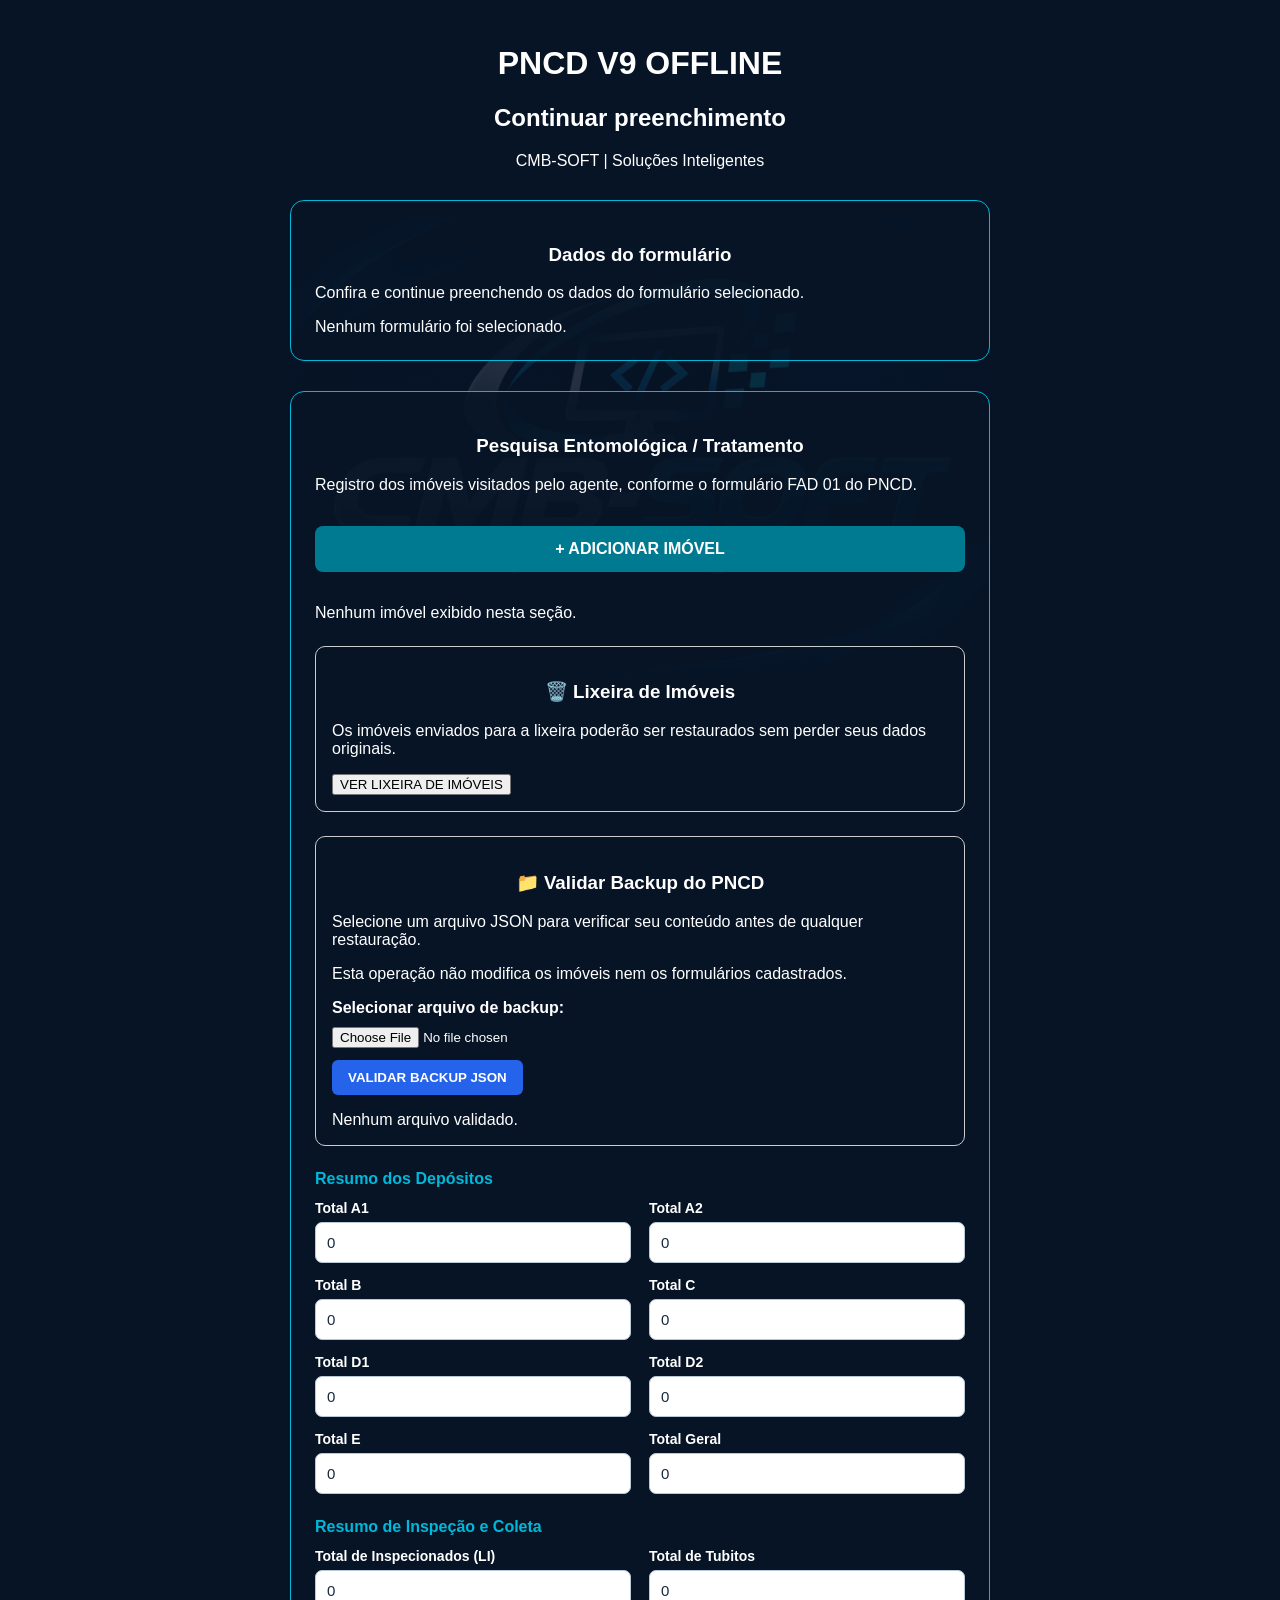
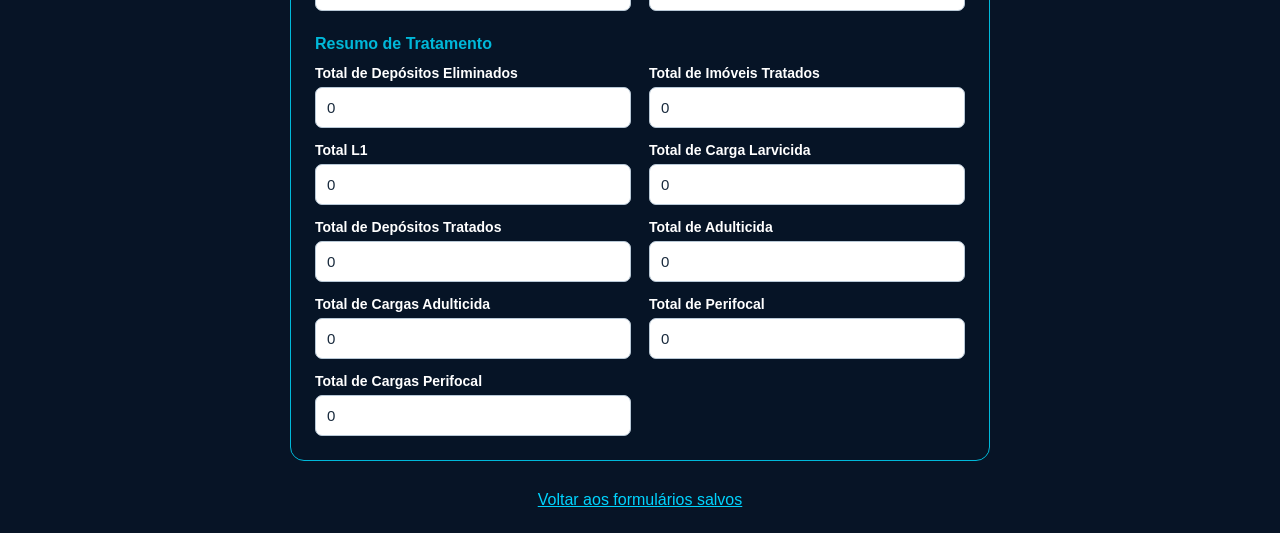
==== editar_formulario.html @ 94423f9d "Add files via upload PNCD Offline V1.0 - CMB-SOFT" ====
<!DOCTYPE html>
<html lang="pt-BR">
<head>
    <meta charset="UTF-8">

    <meta name="viewport"
          content="width=device-width, initial-scale=1.0">

    <title>Editar Formulário | PNCD Offline</title>

    <link rel="stylesheet" href="css/style.css">
    <link rel="manifest" href="manifest.json">

    <meta name="theme-color" content="#007BFF">


<style>
/* PNCD - Identificação do imóvel */

.grade-identificacao-imovel {
    display: grid;
    grid-template-columns: repeat(2, minmax(0, 1fr));
    gap: 14px 18px;
    width: 100%;
}

.campo-identificacao {
    display: flex;
    flex-direction: column;
    min-width: 0;
}

.campo-identificacao label {
    display: block;
    margin-bottom: 6px;
    font-size: 14px;
    font-weight: 600;
    color: #ffffff;
}

.campo-identificacao input,
.campo-identificacao select {
    box-sizing: border-box;
    width: 100%;
    min-width: 0;
    padding: 11px;
    border: 1px solid #b8c8d6;
    border-radius: 7px;
    background: #ffffff;
    color: #17283b;
    font-size: 15px;
}

.campo-identificacao input:focus,
.campo-identificacao select:focus {
    outline: 2px solid #00b8d9;
    outline-offset: 1px;
}

/* Ajuste para celulares */
@media (max-width: 480px) {
    .grade-identificacao-imovel {
        grid-template-columns: 1fr;
        gap: 12px;
    }
}
</style>
</head>

<body>

    <main class="container">

        <h1>PNCD V9 OFFLINE</h1>

        <h2>Continuar preenchimento</h2>

        <p style="text-align: center;">
            CMB-SOFT | Soluções Inteligentes
        </p>

        <div style="
            max-width: 700px;
            margin: 30px auto;
            padding: 24px;
            background: rgba(7, 20, 38, 0.85);
            border: 1px solid #00B8D9;
            border-radius: 14px;
          ">

            <h3>Dados do formulário</h3>

            <p>
                Confira e continue preenchendo
                os dados do formulário selecionado.
            </p>

            <div id="dados-formulario">
                <p>Carregando formulário...</p>
            </div>

        </div>

<!-- REGISTRO DE IMÓVEIS - FAD 01 -->
<section
    id="secao-imoveis"
    style="
        max-width: 700px;
        margin: 30px auto;
        padding: 24px;
        background: rgba(7, 20, 38, 0.85);
        border: 1px solid #00B8D9;
        border-radius: 14px;
    "
>
    <h3>Pesquisa Entomológica / Tratamento</h3>

    <p>
        Registro dos imóveis visitados pelo agente,
        conforme o formulário FAD 01 do PNCD.
    </p>


<button
    type="button"
    id="btn-adicionar-imovel"
    style="
        width: 100%;
        padding: 14px;
        margin: 16px 0;
        background: #007A91;
        color: white;
        border: none;
        border-radius: 8px;
        font-size: 16px;
        font-weight: bold;
        cursor: pointer;
    "
>
    + ADICIONAR IMÓVEL
</button>

<!-- FORMULÁRIO DE CADASTRO DE IMÓVEL -->
<div
    id="cadastro-imovel"
    hidden
    style="
        margin: 20px 0;
        padding: 20px;
        border: 1px solid #00B8D9;
        border-radius: 10px;
    "
>
    <h4>Identificação do imóvel</h4>

    <p>
        Preencha os dados do imóvel visitado.
    </p>

    
  <div id="campos-imovel">

    
<div class="grade-identificacao-imovel">

    <div class="campo-identificacao">
        <label for="imovel-quarteirao">Quart.</label>
        <input type="text" id="imovel-quarteirao">
    </div>

    <div class="campo-identificacao">
        <label for="imovel-sequencia">Seq.</label>
        <input type="text" id="imovel-sequencia">
    </div>

    <div class="campo-identificacao">
        <label for="imovel-lado">Lado</label>
        <input type="text" id="imovel-lado">
    </div>

    <div class="campo-identificacao">
        <label for="imovel-logradouro">Logradouro</label>
        <input type="text" id="imovel-logradouro">
    </div>

    <div class="campo-identificacao">
        <label for="imovel-numero">Nº Imóvel</label>
        <input type="text" id="imovel-numero">
    </div>

    <div class="campo-identificacao">
        <label for="imovel-sequencia-imovel">Seq. Imóvel</label>
        <input type="text" id="imovel-sequencia-imovel">
    </div>

    <div class="campo-identificacao">
        <label for="imovel-complemento">Complemento</label>
        <input type="text" id="imovel-complemento">
    </div>

    <div class="campo-identificacao">
        <label for="imovel-tipo">Tipo Imóvel</label>
        <input type="text" id="imovel-tipo">
    </div>

</div>

<!-- VISITA E PENDÊNCIA -->
<div style="margin-top:24px;">

    <h4 style="color:#00B8D9; margin-bottom:12px;">
        Visita e Pendência
    </h4>

    <div class="grade-identificacao-imovel">

        <div class="campo-identificacao">
            <label for="imovel-hora">Hora da Visita</label>
            <input type="time" id="imovel-hora">
        </div>

        <div class="campo-identificacao">
            <label for="imovel-visita">Tipo de Visita</label>
            <select id="imovel-visita">
                <option value="">Selecione</option>
                <option value="N">N - Normal</option>
                <option value="R">R - Recuperação</option>
            </select>
        </div>

        <div class="campo-identificacao">
            <label for="imovel-pendencia">Pendência</label>
            <select id="imovel-pendencia">
                <option value="">Sem pendência</option>
                <option value="F">F - Fechado</option>
                <option value="R">R - Recusa</option>
            </select>
        </div>

    </div>
</div>


<!-- DEPÓSITOS -->
<div style="margin-top:24px;">

    <h4 style="color:#00B8D9; margin-bottom:12px;">
        Depósitos
    </h4>

    <div class="grade-identificacao-imovel">

        <div class="campo-identificacao">
            <label for="imovel-deposito-a1">A1</label>
            <input type="number" id="imovel-deposito-a1"
                   min="0" step="1" inputmode="numeric">
        </div>

        <div class="campo-identificacao">
            <label for="imovel-deposito-a2">A2</label>
            <input type="number" id="imovel-deposito-a2"
                   min="0" step="1" inputmode="numeric">
        </div>

        <div class="campo-identificacao">
            <label for="imovel-deposito-b">B</label>
            <input type="number" id="imovel-deposito-b"
                   min="0" step="1" inputmode="numeric">
        </div>

        <div class="campo-identificacao">
            <label for="imovel-deposito-c">C</label>
            <input type="number" id="imovel-deposito-c"
                   min="0" step="1" inputmode="numeric">
        </div>

        <div class="campo-identificacao">
            <label for="imovel-deposito-d1">D1</label>
            <input type="number" id="imovel-deposito-d1"
                   min="0" step="1" inputmode="numeric">
        </div>

        <div class="campo-identificacao">
            <label for="imovel-deposito-d2">D2</label>
            <input type="number" id="imovel-deposito-d2"
                   min="0" step="1" inputmode="numeric">
        </div>

        <div class="campo-identificacao">
            <label for="imovel-deposito-e">E</label>
            <input type="number" id="imovel-deposito-e"
                   min="0" step="1" inputmode="numeric">
        </div>

    </div>
</div>

<!-- INSPEÇÃO E COLETA -->
<div style="margin-top:24px;">

    <h4 style="color:#00B8D9; margin-bottom:12px;">
        Inspeção e Coleta
    </h4>

    <div class="grade-identificacao-imovel">

        <div class="campo-identificacao">
            <label for="imovel-inspecionados-li">
                Inspecionados (LI)
            </label>
            <input type="number"
                   id="imovel-inspecionados-li"
                   min="0" step="1">
        </div>

        <div class="campo-identificacao">
            <label for="imovel-numero-amostra">
                Nº da Amostra
            </label>
            <input type="text"
                   id="imovel-numero-amostra">
        </div>

        <div class="campo-identificacao">
            <label for="imovel-quantidade-tubitos">
                Quantidade de Tubitos
            </label>
            <input type="number"
                   id="imovel-quantidade-tubitos"
                   min="0" step="1">
        </div>

        <div class="campo-identificacao">
            <label for="imovel-coleta-inicial">
                Coleta Inicial
            </label>
            <input type="text"
                   id="imovel-coleta-inicial">
        </div>

        <div class="campo-identificacao">
            <label for="imovel-coleta-final">
                Coleta Final
            </label>
            <input type="text"
                   id="imovel-coleta-final">
        </div>

    </div>
</div>

<!-- TRATAMENTO -->
<div style="margin-top:24px;">

    <h4 style="color:#00B8D9; margin-bottom:12px;">
        Tratamento
    </h4>

    <div class="grade-identificacao-imovel">

        <div class="campo-identificacao">
            <label for="imovel-depositos-eliminados">
                Depósitos Eliminados
            </label>
            <input type="number"
                   id="imovel-depositos-eliminados"
                   min="0" step="1">
        </div>

        <div class="campo-identificacao">
            <label for="imovel-imoveis-tratados">
                Imóveis Tratados
            </label>
            <input type="number"
                   id="imovel-imoveis-tratados"
                   min="0" step="1">
        </div>

        <div class="campo-identificacao">
            <label for="imovel-l1">
                L1
            </label>
            <input type="number"
                   id="imovel-l1"
                   min="0" step="1">
        </div>

        <div class="campo-identificacao">
            <label for="imovel-carga-larvicida">
                Carga Larvicida
            </label>
            <input type="number"
                   id="imovel-carga-larvicida"
                   min="0" step="1">
        </div>

        <div class="campo-identificacao">
            <label for="imovel-quantidade-tratados">
                Quantidade de Depósitos Tratados
            </label>
            <input type="number"
                   id="imovel-quantidade-tratados"
                   min="0" step="1">
        </div>

        <div class="campo-identificacao">
            <label for="imovel-adulticida">
                Adulticida
            </label>
            <input type="number"
                   id="imovel-adulticida"
                   min="0" step="1">
        </div>

        <div class="campo-identificacao">
            <label for="imovel-cargas-adulticida">
                Cargas Adulticida
            </label>
            <input type="number"
                   id="imovel-cargas-adulticida"
                   min="0" step="1">
        </div>

        <div class="campo-identificacao">
            <label for="imovel-perifocal">
                Perifocal
            </label>
            <input type="number"
                   id="imovel-perifocal"
                   min="0" step="1">
        </div>

        <div class="campo-identificacao">
            <label for="imovel-cargas-perifocal">
                Cargas Perifocal
            </label>
            <input type="number"
                   id="imovel-cargas-perifocal"
                   min="0" step="1">
        </div>

    </div>
</div>


<button type="button" id="btn-salvar-imovel"
    style="width:100%; margin-top:20px; padding:12px;
           background:#07829A; color:white;
           border:none; border-radius:8px;
           font-weight:bold; cursor:pointer;">
    SALVAR IMÓVEL
</button>

<!-- BOTÃO CANCELAR EDIÇÃO - INICIALMENTE OCULTO -->
<button
    type="button"
    id="btn-cancelar-edicao-imovel"
    hidden
    style="
        width:100%;
        margin-top:10px;
        padding:12px;
        background:#64748b;
        color:white;
        border:none;
        border-radius:8px;
        font-weight:bold;
        cursor:pointer;
    "
>
    CANCELAR EDIÇÃO
</button>

<!-- Mensagem de confirmação do cadastro -->
<div
    id="mensagem-imovel-salvo"
    role="status"
    aria-live="polite"
    hidden
    style="
        margin-top: 12px;
        padding: 12px;
        background-color: #d4edda;
        color: #155724;
        border: 1px solid #c3e6cb;
        border-radius: 8px;
        font-weight: 600;
        text-align: center;
    "
>
    ✓ Imóvel salvo com sucesso!
</div>

  </div>

</div>
<!-- FIM DO CADASTRO DE IMÓVEL -->
    <div id="lista-imoveis">
        <p>Nenhum imóvel exibido nesta seção.</p>
    </div>

<!-- INÍCIO DA LIXEIRA DE IMÓVEIS -->
<section
    id="secao-lixeira-imoveis"
    style="
        margin-top: 24px;
        padding: 16px;
        border: 1px solid #cccccc;
        border-radius: 10px;
    "
>
    <h3>🗑️ Lixeira de Imóveis</h3>

    <p>
        Os imóveis enviados para a lixeira
        poderão ser restaurados sem perder
        seus dados originais.
    </p>

    <button
        type="button"
        id="btn-abrir-lixeira"
        aria-expanded="false"
        aria-controls="lista-imoveis-lixeira"
    >
        VER LIXEIRA DE IMÓVEIS
    </button>

    <div
        id="lista-imoveis-lixeira"
        hidden
        style="margin-top: 16px;"
    >
        <p>A lixeira ainda não foi carregada.</p>
    </div>
</section>
<!-- FIM DA LIXEIRA DE IMÓVEIS -->

<!-- INÍCIO DA VALIDAÇÃO DE BACKUP PNCD -->

<section
    id="secao-validar-backup"
    style="margin-top:24px;padding:16px;border:1px solid #cccccc;border-radius:10px;"
>
    <h3>📁 Validar Backup do PNCD</h3>

    <p>
        Selecione um arquivo JSON para verificar
        seu conteúdo antes de qualquer restauração.
    </p>

    <p>
        Esta operação não modifica os imóveis
        nem os formulários cadastrados.
    </p>

    <label for="arquivo-backup-pncd">
        <strong>Selecionar arquivo de backup:</strong>
    </label>

    <input
        type="file"
        id="arquivo-backup-pncd"
        accept=".json,application/json"
        style="display:block;margin-top:10px;margin-bottom:12px;"
    >

    <button
        type="button"
        id="btn-validar-backup-pncd"
        style="background-color:#2563eb;color:white;border:none;border-radius:6px;padding:10px 16px;font-weight:bold;cursor:pointer;"
    >
        VALIDAR BACKUP JSON
    </button>

    <div
        id="resultado-validacao-backup"
        role="status"
        aria-live="polite"
        style="margin-top:16px;"
    >
        Nenhum arquivo validado.
    </div>

</section>

<!-- FIM DA VALIDAÇÃO DE BACKUP PNCD -->

<!-- VISUALIZAÇÃO COMPLETA DO IMÓVEL -->
<div id="detalhes-imovel"
     hidden
     style="
         margin-top:24px;
         padding:20px;
         border:1px solid #00B8D9;
         border-radius:10px;
     ">

    <h3 style="color:#00B8D9; margin-bottom:16px;">
        Detalhes do Imóvel
    </h3>

    <div id="conteudo-detalhes-imovel"></div>

    <button
        type="button"
        id="btn-fechar-detalhes"
        style="
            margin-top:20px;
            padding:10px 18px;
            background:#475569;
            color:white;
            border:none;
            border-radius:6px;
            cursor:pointer;
            font-weight:bold;
        ">
        FECHAR DETALHES
    </button>

</div>


<!-- RESUMO DOS DEPÓSITOS -->
<div id="resumo-depositos" style="margin-top: 24px;">

    <h4 style="color:#00B8D9; margin-bottom:12px;">
        Resumo dos Depósitos
    </h4>

    <div class="grade-identificacao-imovel">

        <div class="campo-identificacao">
            <label>Total A1</label>
            <input type="number" id="total-deposito-a1"
                   value="0" readonly>
        </div>

        <div class="campo-identificacao">
            <label>Total A2</label>
            <input type="number" id="total-deposito-a2"
                   value="0" readonly>
        </div>

        <div class="campo-identificacao">
            <label>Total B</label>
            <input type="number" id="total-deposito-b"
                   value="0" readonly>
        </div>

        <div class="campo-identificacao">
            <label>Total C</label>
            <input type="number" id="total-deposito-c"
                   value="0" readonly>
        </div>

        <div class="campo-identificacao">
            <label>Total D1</label>
            <input type="number" id="total-deposito-d1"
                   value="0" readonly>
        </div>

        <div class="campo-identificacao">
            <label>Total D2</label>
            <input type="number" id="total-deposito-d2"
                   value="0" readonly>
        </div>

        <div class="campo-identificacao">
            <label>Total E</label>
            <input type="number" id="total-deposito-e"
                   value="0" readonly>
        </div>

        <div class="campo-identificacao">
            <label>Total Geral</label>
            <input type="number" id="total-geral-depositos"
                   value="0" readonly>
        </div>

    </div>
</div>

<!-- RESUMO DE INSPEÇÃO E COLETA -->
<div id="resumo-inspecao-coleta" style="margin-top:24px;">

    <h4 style="color:#00B8D9; margin-bottom:12px;">
        Resumo de Inspeção e Coleta
    </h4>

    <div class="grade-identificacao-imovel">

        <div class="campo-identificacao">
            <label for="total-inspecionados-li">
                Total de Inspecionados (LI)
            </label>
            <input
                type="number"
                id="total-inspecionados-li"
                value="0"
                readonly
            >
        </div>

        <div class="campo-identificacao">
            <label for="total-quantidade-tubitos">
                Total de Tubitos
            </label>
            <input
                type="number"
                id="total-quantidade-tubitos"
                value="0"
                readonly
            >
        </div>

    </div>
</div>

<!-- RESUMO DE TRATAMENTO -->
<div id="resumo-tratamento" style="margin-top:24px;">

    <h4 style="color:#00B8D9; margin-bottom:12px;">
        Resumo de Tratamento
    </h4>

    <div class="grade-identificacao-imovel">

        <div class="campo-identificacao">
            <label for="total-depositos-eliminados">
                Total de Depósitos Eliminados
            </label>
            <input type="number"
                   id="total-depositos-eliminados"
                   value="0" readonly>
        </div>

        <div class="campo-identificacao">
            <label for="total-imoveis-tratados">
                Total de Imóveis Tratados
            </label>
            <input type="number"
                   id="total-imoveis-tratados"
                   value="0" readonly>
        </div>

        <div class="campo-identificacao">
            <label for="total-l1">
                Total L1
            </label>
            <input type="number"
                   id="total-l1"
                   value="0" readonly>
        </div>

        <div class="campo-identificacao">
            <label for="total-carga-larvicida">
                Total de Carga Larvicida
            </label>
            <input type="number"
                   id="total-carga-larvicida"
                   value="0" readonly>
        </div>

        <div class="campo-identificacao">
            <label for="total-quantidade-tratados">
                Total de Depósitos Tratados
            </label>
            <input type="number"
                   id="total-quantidade-tratados"
                   value="0" readonly>
        </div>

        <div class="campo-identificacao">
            <label for="total-adulticida">
                Total de Adulticida
            </label>
            <input type="number"
                   id="total-adulticida"
                   value="0" readonly>
        </div>

        <div class="campo-identificacao">
            <label for="total-cargas-adulticida">
                Total de Cargas Adulticida
            </label>
            <input type="number"
                   id="total-cargas-adulticida"
                   value="0" readonly>
        </div>

        <div class="campo-identificacao">
            <label for="total-perifocal">
                Total de Perifocal
            </label>
            <input type="number"
                   id="total-perifocal"
                   value="0" readonly>
        </div>

        <div class="campo-identificacao">
            <label for="total-cargas-perifocal">
                Total de Cargas Perifocal
            </label>
            <input type="number"
                   id="total-cargas-perifocal"
                   value="0" readonly>
        </div>

    </div>
</div>




</section>
<!-- FIM DO REGISTRO DE IMÓVEIS -->

        <div style="text-align: center;">
            <a href="formularios.html"
               style="color: #00D4FF;">
                Voltar aos formulários salvos
            </a>
        </div>

    </main>

<script src="js/banco.js?v=61"></script>


    <script>
        document.addEventListener(  
            "DOMContentLoaded",
            async () => {

                const areaDados = document.getElementById(
                    "dados-formulario"
                );

                // Identifica o formulário selecionado
                const parametros = new URLSearchParams(
                    window.location.search
                );

                const formularioId = parametros.get("id");

                if (!formularioId) {
                    areaDados.textContent =
                        "Nenhum formulário foi selecionado.";
                    return;
                }

                try {
                    // ETAPA 177.9.62.18
                    // Carregar formulários em rascunho ou finalizados
                    const formulario = await buscarFormulario(formularioId);

                    if (!formulario) {
                        throw new Error("Formulário não encontrado.");
                    }

                    if (
                        formulario.status !== "rascunho" &&
                        formulario.status !== "finalizado"
                    ) {
                        throw new Error(
                            "Status do formulário não permitido para esta página."
                        );
                    }

                    
                    // ETAPA 177.6 - VERIFICAR PERMISSÃO DE ACESSO
                    const sessao = sessionStorage.getItem(
                        "pncd_usuario_logado"
                    );

                    if (!sessao) {
                        throw new Error(
                            "Acesso negado. Faça login para continuar."
                        );
                    }

                    let usuarioLogado;

                    try {
                        usuarioLogado = JSON.parse(sessao);
                    } catch {
                        throw new Error(
                            "Sessão inválida. Faça login novamente."
                        );
                    }

                    if (
                        !usuarioLogado ||
                        !usuarioLogado.id ||
                        usuarioLogado.perfil !== "agente"
                    ) {
                        throw new Error(
                            "Acesso negado. Esta página é exclusiva para agentes."
                        );
                    }

                    if (
                        String(formulario.agente_id) !==
                        String(usuarioLogado.id)
                    ) {
                        throw new Error(
                            "Acesso negado. Este formulário não pertence ao agente conectado."
                        );
                    }

                    // Acesso autorizado
                    areaDados.replaceChildren();

                    // CONSULTAR IMÓVEIS DO FORMULÁRIO
                    const imoveisDoFormulario = await listarImoveis(
                        formularioId
                    );
                    // ATUALIZAR O RESUMO DOS DEPÓSITOS
                    atualizarResumoDepositos(imoveisDoFormulario);
                    atualizarResumoInspecaoColeta(imoveisDoFormulario);
                    atualizarResumoTratamento(imoveisDoFormulario);

                    console.log(
                        "PNCD Offline: imóveis deste formulário:",
                        imoveisDoFormulario.length
                    );

                    console.table(imoveisDoFormulario);

                    // EXIBIR IMÓVEIS NA PÁGINA
                    const listaImoveis = document.getElementById(
                        "lista-imoveis"
                    );

                    if (listaImoveis) {

                        listaImoveis.replaceChildren();

                        if (imoveisDoFormulario.length === 0) {

                            const mensagem = document.createElement("p");

                            mensagem.textContent =
                                "Nenhum imóvel cadastrado neste formulário.";

                            listaImoveis.appendChild(mensagem);

                        } else {

                            imoveisDoFormulario.forEach((imovel, indice) => {

                                const item = document.createElement("div");

                                item.style.padding = "12px";
                                item.style.marginBottom = "10px";
                                item.style.border = "1px solid #00B8D9";
                                item.style.borderRadius = "8px";

                                const titulo = document.createElement("strong");

                                
                                titulo.textContent = "Imóvel " + (
                                    imovel.numero_ordem ?? (indice + 1)
                                );


                                const descricao = document.createElement("p");

                                descricao.textContent =
                                    "Quarteirão: " +
                                    (imovel.quarteirao || "-") +
                                    " | Logradouro: " +
                                    (imovel.logradouro || "-") +
                                    " | Nº: " +
                                    (imovel.numero || "-");

                                
                                item.appendChild(titulo);
                                item.appendChild(descricao);

                                // BOTÃO VER DETALHES DO IMÓVEL
                                const btnDetalhes = document.createElement("button");

                                btnDetalhes.type = "button";
                                btnDetalhes.textContent = "VER DETALHES";

                                btnDetalhes.style.backgroundColor = "#00B8D9";
                                btnDetalhes.style.color = "#ffffff";
                                btnDetalhes.style.border = "none";
                                btnDetalhes.style.borderRadius = "6px";
                                btnDetalhes.style.padding = "10px 16px";
                                btnDetalhes.style.marginTop = "8px";
                                btnDetalhes.style.cursor = "pointer";
                                btnDetalhes.style.fontWeight = "bold";

                                // ABRIR DETALHES DO IMÓVEL SELECIONADO
                                btnDetalhes.addEventListener("click", () => {
                                    mostrarDetalhesImovel(imovel);
                                });

                 item.appendChild(btnDetalhes);

                // BOTÃO EDITAR IMÓVEL
                const btnEditar = document.createElement("button");

                btnEditar.type = "button";
                btnEditar.textContent = "EDITAR IMÓVEL";

                btnEditar.style.backgroundColor = "#2563eb";
                btnEditar.style.color = "#ffffff";
                btnEditar.style.border = "none";
                btnEditar.style.borderRadius = "6px";
                btnEditar.style.padding = "10px 16px";
                btnEditar.style.marginTop = "8px";
                btnEditar.style.marginLeft = "8px";
                btnEditar.style.cursor = "pointer";
                btnEditar.style.fontWeight = "bold";

                // CARREGAR OS DADOS DO IMÓVEL SELECIONADO
                btnEditar.addEventListener("click", () => {
                    carregarImovelParaEdicao(imovel);
                });

                         item.appendChild(btnEditar);

                // BOTÃO EXCLUIR IMÓVEL
                const btnExcluir = document.createElement("button");

                btnExcluir.type = "button";
                btnExcluir.textContent = "EXCLUIR IMÓVEL";

                btnExcluir.style.backgroundColor = "#dc2626";
                btnExcluir.style.color = "#ffffff";
                btnExcluir.style.border = "none";
                btnExcluir.style.borderRadius = "6px";
                btnExcluir.style.padding = "10px 16px";
                btnExcluir.style.marginTop = "8px";
                btnExcluir.style.marginLeft = "8px";
                btnExcluir.style.cursor = "pointer";
                btnExcluir.style.fontWeight = "bold";

                // CONFIRMAÇÃO OBRIGATÓRIA
                btnExcluir.addEventListener("click", async () => {

                    const confirmou = window.confirm(
                        "Deseja enviar o Imóvel " +
                        imovel.numero_ordem +
                        " para a lixeira?\n\n" +
                        "O registro poderá ser restaurado posteriormente."
                    );

                    if (!confirmou) {
                        return;
                    }

                    const formularioId = new URLSearchParams(
                        window.location.search
                    ).get("id");

                    if (!formularioId) {
                        alert("Formulário não identificado.");
                        return;
                    }

                    btnExcluir.disabled = true;

                    try {
        // ETAPA 177.9.42 - PROTEGER EXCLUSAO DE IMOVEIS

        const sessao = sessionStorage.getItem("pncd_usuario_logado");

        if (!sessao) {
            throw new Error("Acesso negado. Faça login para continuar.");
        }

        let usuarioLogado;

        try {
            usuarioLogado = JSON.parse(sessao);
        } catch {
            throw new Error("Sessão inválida. Faça login novamente.");
        }

        if (
            !usuarioLogado ||
            !usuarioLogado.id ||
            usuarioLogado.perfil !== "agente"
        ) {
            throw new Error("Acesso negado. Usuário não autorizado.");
        }

        const formulario = await buscarFormulario(formularioId);

        if (!formulario) {
            throw new Error("Formulário não encontrado.");
        }

        if (
            String(formulario.agente_id) !==
            String(usuarioLogado.id)
        ) {
            throw new Error(
                "Acesso negado. Este formulário não pertence ao agente conectado."
            );
        }

        if (formulario.status !== "rascunho") {
            throw new Error(
                "Não é permitido excluir imóveis deste formulário."
            );
        }

        // Confirmar que o imóvel pertence ao formulário.
        const imoveisDoFormulario = await listarImoveis(formularioId);

        const imovelEncontrado = imoveisDoFormulario.find(
            item => String(item.id) === String(imovel.id)
        );

            if (!imovelEncontrado) {
                throw new Error(
                    "Acesso negado. Imóvel não encontrado neste formulário."
                );
            }

                        await enviarImovelParaLixeira(
                            imovel.id,
                            formularioId
                        );
                        await atualizarListaImoveis(formularioId);

                        const listaLixeira = document.getElementById(
                            "lista-imoveis-lixeira"
                        );

                        if (listaLixeira && !listaLixeira.hidden) {
                            await atualizarListaImoveisDaLixeira(
                                formularioId
                            );
                        }

                        alert(
                            "Imóvel enviado para a lixeira com sucesso!"
                        );

                    } catch (erro) {
                        console.error(
                            "PNCD: erro ao enviar imóvel para a lixeira:",
                            erro
                        );

                        alert(
                            "Não foi possível enviar o imóvel para a lixeira."
                        );

                    } finally {
                        btnExcluir.disabled = false;
                    }
                });

                item.appendChild(btnExcluir);

                            listaImoveis.appendChild(item);

                            });
                        }
                    }
                    // CAMPOS EDITÁVEIS
                    
            const camposEditaveis = [
                [
                    "Município",
                    "municipio",
                    formulario.municipio
                ],
                [
                    "Código da Localidade",
                    "codigo_localidade",
                    formulario.codigo_localidade
                ],
                [
                    "Localidade",
                    "localidade",
                    formulario.localidade
                ],
                [
                    "Categoria",
                    "categoria",
                    formulario.categoria
                ],

              
            [
                "Número/Nome da Zona",
                "zona",
                formulario.zona
            ],
            [
                "Tipo",
                "tipo",
                formulario.tipo
            ],
            [
                "Zona concluída?",
                "zona_concluida",
                formulario.zona_concluida
            ],

            [
                "Ciclo/Ano",
                "ciclo_ano",
                formulario.ciclo_ano
            ]

            ];


                              
            camposEditaveis.forEach(
                ([rotulo, nome, valor]) => {

                    const grupo =
                        document.createElement("div");

                    grupo.style.marginBottom = "18px";

                    const label =
                        document.createElement("label");

                    label.textContent = rotulo;
                    label.htmlFor = nome;
                    label.style.display = "block";
                    label.style.marginBottom = "6px";

                    let input;

                    if (nome === "zona_concluida") {

                        input = document.createElement("select");

                        const opcaoInicial =
                            document.createElement("option");

                        opcaoInicial.value = "";
                        opcaoInicial.textContent = "Selecione";

                        input.appendChild(opcaoInicial);

                        ["SIM", "NÃO"].forEach((opcao) => {

                            const item =
                                document.createElement("option");

                            item.value = opcao;
                            item.textContent = opcao;

                            input.appendChild(item);
                        });

                    } else {

                        input = document.createElement("input");
                        input.type = "text";

                    }
                    // ETAPA 177.9.60 - PROTEGER FORMULÁRIO FINALIZADO
                    if (formulario.status !== "rascunho") {
                        input.disabled = true;
                    }

                    input.id = nome;
                    input.name = nome;
                    input.value = valor || "";

                    input.style.width = "100%";
                    input.style.padding = "12px";
                    input.style.boxSizing = "border-box";

                    grupo.appendChild(label);
                    grupo.appendChild(input);

                    areaDados.appendChild(grupo);
                }
            );


                    // CAMPOS SOMENTE PARA LEITURA
                    const camposLeitura = [
                        [
                            "Data da atividade",
                            formulario.data_atividade
                        ],
                        [
                            "Atividade",
                            formulario.atividade
                        ],
                        [
                            "Status",
                            formulario.status
                        ]
                    ];

                    camposLeitura.forEach(
                        ([rotulo, valor]) => {

                            const linha =
                                document.createElement("p");

                            const titulo =
                                document.createElement("strong");

                            titulo.textContent = rotulo + ": ";

                            const conteudo =
                                document.createTextNode(
                                    valor || "Não informado"
                                );

                            linha.appendChild(titulo);
                            linha.appendChild(conteudo);

                            areaDados.appendChild(linha);
                        }
                    );

                    // BOTÃO SALVAR RASCUNHO
                    const botaoSalvar =
                        document.createElement("button");

                    botaoSalvar.type = "button";
                    botaoSalvar.textContent = "SALVAR RASCUNHO";

                    botaoSalvar.style.width = "100%";
                    botaoSalvar.style.padding = "14px";
                    botaoSalvar.style.marginTop = "20px";
                    botaoSalvar.style.cursor = "pointer";

                    const mensagem =
                        document.createElement("p");

                    mensagem.setAttribute("role", "status");
                    mensagem.style.marginTop = "12px";

                    
                    botaoSalvar.addEventListener(
                        "click",
                        async () => {

                            // Cancela o salvamento automático agendado
                            clearTimeout(temporizadorSalvamento);

                            // Aguarda uma gravação automática em andamento
                            while (salvamentoEmAndamento) {
                                await new Promise(resolve =>
                                    setTimeout(resolve, 50)
                                );
                            }

                            botaoSalvar.disabled = true;
                            mensagem.style.color = "#AFC7D8";
                            mensagem.textContent =
                                "Salvando rascunho...";

                            try {

                                const municipio =
                                    document.getElementById(
                                        "municipio"
                                    ).value.trim();
                                
                                const codigo_localidade =
                                    document.getElementById(
                                   "codigo_localidade"
                                     ).value.trim();
    
                                const localidade =
                                    document.getElementById(
                                        "localidade"
                                    ).value.trim();

                                const categoria =
                                    document.getElementById(
                                        "categoria"
                                    ).value.trim();

                                const zona =
                                    document.getElementById(
                                        "zona"
                                    ).value.trim();

                                const tipo =
                                    document.getElementById(
                                        "tipo"
                                    ).value.trim();

                                const zona_concluida =
                                    document.getElementById(
                                        "zona_concluida"
                                    ).value;

                                const ciclo_ano =
                                    document.getElementById(
                                        "ciclo_ano"
                                    ).value.trim();

                                

                                await atualizarRascunho(
                                    formulario.id,
                                    {
                                        municipio: municipio,
                                        codigo_localidade: codigo_localidade,
                                        localidade: localidade,
                                        categoria: categoria,
                                        zona: zona,
                                        tipo: tipo,
                                        zona_concluida: zona_concluida,
                                        ciclo_ano: ciclo_ano
                                    }
                                );

                              // Confere se houve nova digitação
                               // enquanto o salvamento acontecia                                                                                  
                               
                              const houveNovaAlteracao =
                                  document.getElementById(
                                      "municipio"
                                  ).value.trim() !== municipio ||

                                  document.getElementById(
                                      "codigo_localidade"
                                  ).value.trim() !== codigo_localidade ||

                                  document.getElementById(
                                      "localidade"
                                  ).value.trim() !== localidade ||

                                  document.getElementById(
                                      "categoria"
                                  ).value.trim() !== categoria ||

                                  document.getElementById(
                                      "zona"
                                  ).value.trim() !== zona ||

                                  
                                  document.getElementById(
                                      "tipo"
                                  ).value.trim() !== tipo ||
                              
                                  document.getElementById(
                                      "zona_concluida"
                                  ).value !== zona_concluida ||

                                  document.getElementById(
                                      "ciclo_ano"
                                  ).value.trim() !== ciclo_ano;


                                formularioModificado = houveNovaAlteracao;

                                if (houveNovaAlteracao) {
                                    agendarSalvamento();
                                } else {
                                    mensagem.style.color = "#00E5A0";
                                    mensagem.textContent =
                                        "Rascunho salvo com sucesso!";
                                }

                            } catch (erro) {

                                formularioModificado = true;

                                mensagem.style.color = "#FF7070";
                                mensagem.textContent =
                                    "Erro ao salvar: " +
                                    erro.message;

                                console.error(erro);

                            } finally {

                                botaoSalvar.disabled = false;

                            }
                        }
                    );

                    areaDados.appendChild(botaoSalvar);
                    areaDados.appendChild(mensagem);
                   // ETAPA 182.25 - BOTÃO CONCLUIR FAD 01

                    const botaoConcluir = document.createElement("button");

                    botaoConcluir.type = "button";
                    botaoConcluir.id = "btn-concluir-fad01";
                    botaoConcluir.textContent = "CONCLUIR FAD 01";

                    botaoConcluir.style.width = "100%";
                    botaoConcluir.style.padding = "14px";
                    botaoConcluir.style.marginTop = "12px";
                    botaoConcluir.style.backgroundColor = "#15803d";
                    botaoConcluir.style.color = "#ffffff";
                    botaoConcluir.style.border = "none";
                    botaoConcluir.style.borderRadius = "8px";
                    botaoConcluir.style.fontWeight = "bold";
                    botaoConcluir.style.cursor = "pointer";

                    // Desabilitado até implementarmos a conclusão segura
                        // ETAPA 177.9.61 - HABILITAR CONCLUSÃO PARA RASCUNHOS
                    botaoConcluir.disabled = formulario.status !== "rascunho";
                    botaoConcluir.title =
                    formulario.status === "rascunho"
                    ? "Concluir o formulário FAD 01"
                    : "Este formulário não permite conclusão.";


                    areaDados.appendChild(botaoConcluir);
                    // ETAPA 177.9.53 - CONCLUSAO SEGURA DO FAD 01

                        let conclusaoEmAndamento = false;

                        botaoConcluir.addEventListener("click", async function () {

                            if (conclusaoEmAndamento) {
                                return;
                            }
                            // ETAPA 177.9.59 - BLOQUEAR CONCLUSÃO DURANTE GRAVAÇÃO
                        if (gravacaoImovelEmAndamento) {
                            alert(
                                "Aguarde! Existe um imóvel sendo salvo.\n\n" +
                                "Após o salvamento, tente concluir o FAD 01 novamente."
                            );
                            return;
                        }

                            const confirmar = window.confirm(
                                "Deseja realmente concluir este FAD 01?\n\n" +
                                "Após a conclusão, o formulário ficará bloqueado " +
                                "para alterações.\n\n" +
                                "Somente uma reabertura autorizada permitirá correções."
                            );

                            if (!confirmar) {
                                return;
                            }

                            conclusaoEmAndamento = true;
                            botaoConcluir.disabled = true;

                            bloquearCamposDuranteFinalizacao(true);

                            try {

                                await garantirSalvamentoAntesDeFinalizar();

                                await finalizarFormularioPNCD(formulario.id);

                                mensagem.style.color = "#00E5A0";
                                mensagem.textContent =
                                    "FAD 01 concluído com sucesso!";

                                botaoConcluir.textContent = "FAD 01 CONCLUÍDO";

                                alert(
                                    "Formulário finalizado com sucesso!"
                                );

                                window.location.reload();

                            } catch (erro) {

                                console.error(
                                    "Erro ao concluir FAD 01:",
                                    erro
                                );

                                alert(
                                    "Não foi possível concluir o formulário:\n" +
                                    erro.message
                                );

                                bloquearCamposDuranteFinalizacao(false);

                                conclusaoEmAndamento = false;
                                botaoConcluir.disabled = false;
                            }
                        });

                    // SALVAMENTO AUTOMÁTICO
                    let temporizadorSalvamento = null;
                    let salvamentoEmAndamento = false;
                    let alteracoesPendentes = false;
                    let formularioModificado = false;

                    
async function salvarAutomaticamente() {

    if (salvamentoEmAndamento) {
        alteracoesPendentes = true;
        return;
    }

    salvamentoEmAndamento = true;

    try {

        do {

            alteracoesPendentes = false;

            const municipio =
                document.getElementById(
                    "municipio"
                ).value.trim();

            const codigo_localidade =
                document.getElementById(
                    "codigo_localidade"
                ).value.trim();

            const localidade =
                document.getElementById(
                    "localidade"
                ).value.trim();

            const categoria =
                document.getElementById(
                    "categoria"
                ).value.trim();

            const zona =
                document.getElementById(
                    "zona"
                ).value.trim();

            const tipo =
                document.getElementById(
                    "tipo"
                ).value.trim();

            const zona_concluida =
                document.getElementById(
                    "zona_concluida"
                ).value;
            
            const ciclo_ano =
                document.getElementById(
                    "ciclo_ano"
                ).value.trim();


            mensagem.style.color = "#AFC7D8";
            mensagem.textContent =
                "Salvando automaticamente...";
                    
            
            await atualizarRascunho(
                formulario.id,
                {
                    municipio: municipio,
                    codigo_localidade: codigo_localidade,
                    localidade: localidade,
                    categoria: categoria,
                    zona: zona,
                    tipo: tipo,
                    zona_concluida: zona_concluida,
                    ciclo_ano: ciclo_ano
                }
            );



            // Verifica alterações durante a gravação
            const municipioAtual =
                document.getElementById(
                    "municipio"
                ).value.trim();

            const codigoLocalidadeAtual =
                document.getElementById(
                    "codigo_localidade"
                ).value.trim();

            const localidadeAtual =
                document.getElementById(
                    "localidade"
                ).value.trim();
            
            const categoriaAtual =
                document.getElementById(
                    "categoria"
                ).value.trim();

            const zonaAtual =
                document.getElementById(
                    "zona"
                ).value.trim();

            const cicloAnoAtual =
                document.getElementById(
                    "ciclo_ano"
                ).value.trim();

            const tipoAtual =
                document.getElementById(
                    "tipo"
                ).value.trim();
       
             
              if (
                  municipioAtual !== municipio ||
                  codigoLocalidadeAtual !== codigo_localidade ||
                  localidadeAtual !== localidade ||
                  categoriaAtual !== categoria ||
                  zonaAtual !== zona ||
                  tipoAtual !== tipo ||                
                  document.getElementById("zona_concluida").value !== zona_concluida ||
                  cicloAnoAtual !== ciclo_ano

              ) {
                  alteracoesPendentes = true;
              }

        } while (alteracoesPendentes);

        // Somente após concluir todas as gravações
        formularioModificado = false;

        mensagem.style.color = "#00E5A0";
        mensagem.textContent =
            "Alterações salvas automaticamente!";

    } catch (erro) {

        // Mantém a proteção quando ocorre erro
        formularioModificado = true;

        mensagem.style.color = "#FF7070";
        mensagem.textContent =
            "Erro no salvamento automático: " +
            erro.message;

        console.error(erro);

    } finally {

        salvamentoEmAndamento = false;

    }
}
                    function agendarSalvamento() {

                        formularioModificado = true;

                        clearTimeout(temporizadorSalvamento);

                        // Informa que houve alteração
                        mensagem.style.color = "#FFD166";
                        mensagem.textContent =
                            "Alterações ainda não salvas...";

                        temporizadorSalvamento = setTimeout(
                            salvarAutomaticamente,
                            2000
                        );
                    }
                        // ETAPA 177.9.47 - SALVAMENTO ANTES DA FINALIZAÇÃO
                        async function garantirSalvamentoAntesDeFinalizar() {

                            // Cancela o salvamento automático agendado
                            clearTimeout(temporizadorSalvamento);
                            temporizadorSalvamento = null;

                            // Aguarda eventual gravação em andamento
                            while (salvamentoEmAndamento) {
                                await new Promise(resolve => setTimeout(resolve, 100));
                            }

                            // Grava os valores atuais dos campos
                            await salvarAutomaticamente();

                            // Confirma se a gravação terminou corretamente
                            if (
                                salvamentoEmAndamento ||
                                formularioModificado ||
                                alteracoesPendentes
                            ) {
                                throw new Error(
                                    "Existem alterações pendentes ou ocorreu um erro ao salvar."
                                );
                            }

                            return true;
                        }
                                // ETAPA 177.9.49 - BLOQUEIO TEMPORÁRIO DOS CAMPOS
                                   
                            function bloquearCamposDuranteFinalizacao(bloquear) {

                                // Campos do cabeçalho
                                const campos = [
                                    "municipio",
                                    "codigo_localidade",
                                    "localidade",
                                    "categoria",
                                    "zona",
                                    "tipo",
                                    "zona_concluida",
                                    "ciclo_ano"
                                ];

                                campos.forEach(function(id) {
                                    const campo = document.getElementById(id);

                                    if (campo) {
                                        campo.disabled = bloquear;
                                    }
                                });

                                // Campos do cadastro e edição de imóveis
                                document.querySelectorAll('[id^="imovel-"]').forEach(function(campo) {
                                    if (campo.matches("input, select, textarea")) {
                                        campo.disabled = bloquear;
                                    }
                                });

                                // Botões de cadastro e edição de imóveis
                                const botoes = [
                                "btn-adicionar-imovel",
                                "btn-salvar-imovel",
                                "btn-cancelar-edicao-imovel",
                                "btn-abrir-lixeira"
                                ];

                                    botoes.forEach(function(id) {
                                    const botao = document.getElementById(id);

                                    if (botao) {
                                        botao.disabled = bloquear;
                                    }
                                });
                                // ETAPA 177.9.62.21
                                // Bloquear ações de alteração em formulários finalizados

                                document.querySelectorAll("button").forEach(function(botao) {
                                    const texto = botao.textContent.trim().toUpperCase();

                                    if (
                                        texto === "SALVAR RASCUNHO" ||
                                        texto === "EDITAR IMÓVEL" ||
                                        texto === "EXCLUIR IMÓVEL"
                                    ) {
                                        botao.disabled = bloquear;
                                    }
                                });
                            }
                             // ETAPA 177.9.62.16
                            // Bloquear automaticamente formulários finalizados

                            if (formulario.status === "finalizado") {
                                bloquearCamposDuranteFinalizacao(true);
                                console.log(
                                    "PNCD: FAD 01 finalizado. Edição bloqueada."
                                );
                            }


                    document.getElementById(
                        "municipio"
                    ).addEventListener(
                        "input",
                        agendarSalvamento
                    );

                    document.getElementById(
                        "codigo_localidade"
                    ).addEventListener(
                        "input",
                        agendarSalvamento
                    );

                    document.getElementById(
                        "localidade"
                    ).addEventListener(
                        "input",
                        agendarSalvamento
                    );

                    document.getElementById(
                        "categoria"
                    ).addEventListener(
                        "input",
                        agendarSalvamento
                    );

                    document.getElementById(
                        "zona"
                    ).addEventListener(
                        "input",
                        agendarSalvamento
                    );

                    document.getElementById("tipo").addEventListener(
                        "input",
                        function () {
                            formularioModificado = true;
                            agendarSalvamento();
                        }
                    );

                    document.getElementById("ciclo_ano").addEventListener(
                        "input",
                        function () {
                            formularioModificado = true;
                            agendarSalvamento();
                        }
                    );

                    document.getElementById("zona_concluida").addEventListener(
                        "change",
                        function () {
                            formularioModificado = true;
                            agendarSalvamento();
                        }
                    );
                    // AVISO DE ALTERAÇÕES NÃO SALVAS
                    window.addEventListener(
                        "beforeunload",
                        function (event) {

                            if (formularioModificado) {

                                event.preventDefault();
                                event.returnValue = "";

                            }

                        }
                    );

                    console.log(
                        "PNCD Offline: formulário carregado para edição.",
                        formulario.id
                    );

                } catch (erro) {

                    areaDados.textContent =
                        "Erro ao carregar formulário: " +
                        erro.message;

                    console.error(erro);
                }
            }
        );
    </script>
</body>

<script>
      document.getElementById("btn-adicionar-imovel")
          .addEventListener("click", function () {

              const cadastro = document.getElementById(
                  "cadastro-imovel"
              );

              if (cadastro.hidden) {
                  cadastro.hidden = false;
                  this.textContent = "− FECHAR CADASTRO";
              } else {
                  cadastro.hidden = true;
                  this.textContent = "+ ADICIONAR IMÓVEL";
              }
          });

        function atualizarResumoDepositos(imoveis) {

            const tipos = ["a1", "a2", "b", "c", "d1", "d2", "e"];

            let totalGeral = 0;

            tipos.forEach((tipo) => {

                let total = 0;

                imoveis.forEach((imovel) => {

                    const valor = imovel["deposito_" + tipo];

                    const quantidade = Number(valor ?? 0);

                    if (
                        Number.isSafeInteger(quantidade) &&
                        quantidade >= 0
                    ) {
                        total += quantidade;
                    }

                });

                const campoTotal = document.getElementById(
                    "total-deposito-" + tipo
                );

                if (campoTotal) {
                    campoTotal.value = total;
                }

                totalGeral += total;

            });

            const campoTotalGeral = document.getElementById(
                "total-geral-depositos"
            );

            if (campoTotalGeral) {
                campoTotalGeral.value = totalGeral;
            }

        }

        function atualizarResumoInspecaoColeta(imoveis) {

            let totalInspecionados = 0;
            let totalTubitos = 0;

            imoveis.forEach((imovel) => {

                // Quantidade de imóveis inspecionados (LI)
                const inspecionados = Number(
                    imovel.inspecionados_li ?? 0
                );

                if (
                    Number.isSafeInteger(inspecionados) &&
                    inspecionados >= 0
                ) {
                    totalInspecionados += inspecionados;
                }

                // Quantidade de tubitos coletados
                const tubitos = Number(
                    imovel.quantidade_tubitos ?? 0
                );

                if (
                    Number.isSafeInteger(tubitos) &&
                    tubitos >= 0
                ) {
                    totalTubitos += tubitos;
                }

            });

          // Exibir total de Inspecionados (LI)
          const campoInspecionados = document.getElementById(
              "total-inspecionados-li"
          );

          if (campoInspecionados) {
              campoInspecionados.value = totalInspecionados;
          }

          // Exibir total de Tubitos
          const campoTubitos = document.getElementById(
              "total-quantidade-tubitos"
          );

          if (campoTubitos) {
              campoTubitos.value = totalTubitos;
          }

      }

        function atualizarResumoTratamento(imoveis) {

            // Campos de tratamento e seus respectivos totais
            const camposTratamento = [
                ["depositos_eliminados", "total-depositos-eliminados"],
                ["imoveis_tratados", "total-imoveis-tratados"],
                ["l1", "total-l1"],
                ["carga_larvicida", "total-carga-larvicida"],
                ["quantidade_tratados", "total-quantidade-tratados"],
                ["adulticida", "total-adulticida"],
                ["cargas_adulticida", "total-cargas-adulticida"],
                ["perifocal", "total-perifocal"],
                ["cargas_perifocal", "total-cargas-perifocal"]
            ];

            camposTratamento.forEach(([propriedade, idCampo]) => {

                let total = 0;

                imoveis.forEach((imovel) => {

                    const valor = Number(imovel[propriedade] ?? 0);

                    // Somar somente inteiros não negativos
                    if (
                        Number.isSafeInteger(valor) &&
                        valor >= 0 &&
                        Number.isSafeInteger(total + valor)
                    ) {
                        total += valor;
                    }

                });

                // Exibir o total no formulário
                const campoTotal = document.getElementById(idCampo);

                if (campoTotal) {
                    campoTotal.value = total;
                }

            });
        }


        function mostrarDetalhesImovel(imovel) {

            const painel = document.getElementById("detalhes-imovel");
            const conteudo = document.getElementById(
                "conteudo-detalhes-imovel"
            );

            if (!painel || !conteudo) {
                return;
            }

            // Organizar os campos por seção
            const secoes = [
                {
                    titulo: "Identificação do Imóvel",
                    campos: [
                        ["Quarteirão", "quarteirao"],
                        ["Sequência", "sequencia"],
                        ["Lado", "lado"],
                        ["Logradouro", "logradouro"],
                        ["Nº Imóvel", "numero"],
                        ["Seq. Imóvel", "sequencia_imovel"],
                        ["Complemento", "complemento"],
                        ["Tipo Imóvel", "tipo_imovel"]
                    ]
                },
                {
                    titulo: "Visita e Pendência",
                    campos: [
                        ["Hora da Visita", "hora_visita"],
                        ["Tipo de Visita", "tipo_visita"],
                        ["Pendência", "pendencia"]
                    ]
                },
                {
                    titulo: "Depósitos",
                    campos: [
                        ["A1", "deposito_a1"],
                        ["A2", "deposito_a2"],
                        ["B", "deposito_b"],
                        ["C", "deposito_c"],
                        ["D1", "deposito_d1"],
                        ["D2", "deposito_d2"],
                        ["E", "deposito_e"]
                    ]
                },
                {
                    titulo: "Inspeção e Coleta",
                    campos: [
                        ["Inspecionados (LI)", "inspecionados_li"],
                        ["Nº da Amostra", "numero_amostra"],
                        ["Quantidade de Tubitos", "quantidade_tubitos"],
                        ["Coleta Inicial", "coleta_inicial"],
                        ["Coleta Final", "coleta_final"]
                    ]
                },
                {
                    titulo: "Tratamento",
                    campos: [
                        ["Depósitos Eliminados", "depositos_eliminados"],
                        ["Imóveis Tratados", "imoveis_tratados"],
                        ["L1", "l1"],
                        ["Carga Larvicida", "carga_larvicida"],
                        ["Depósitos Tratados", "quantidade_tratados"],
                        ["Adulticida", "adulticida"],
                        ["Cargas Adulticida", "cargas_adulticida"],
                        ["Perifocal", "perifocal"],
                        ["Cargas Perifocal", "cargas_perifocal"]
                    ]
                }
            ];

    // Limpar somente a visualização anterior
            conteudo.replaceChildren();

            secoes.forEach((secao) => {

                const bloco = document.createElement("section");
                bloco.style.marginBottom = "20px";

                const titulo = document.createElement("h4");
                titulo.textContent = secao.titulo;
                titulo.style.color = "#00B8D9";
                titulo.style.marginBottom = "10px";

                bloco.appendChild(titulo);

                const grade = document.createElement("div");
                grade.className = "grade-identificacao-imovel";

                secao.campos.forEach(([rotulo, propriedade]) => {

                    const campo = document.createElement("div");
                    campo.className = "campo-identificacao";

                    const label = document.createElement("strong");
                    label.textContent = rotulo + ":";

                    const valor = document.createElement("p");

                    const dado = imovel[propriedade];

                    valor.textContent =
                        dado === undefined ||
                        dado === null ||
                        dado === ""
                            ? "-"
                            : String(dado);

                    valor.style.marginTop = "5px";
                    valor.style.overflowWrap = "anywhere";

                    campo.appendChild(label);
                    campo.appendChild(valor);

                    grade.appendChild(campo);
                });

                bloco.appendChild(grade);
                conteudo.appendChild(bloco);
            });

            // Mostrar o painel de detalhes
            painel.hidden = false;

            // Levar o usuário até os detalhes
            painel.scrollIntoView({
                behavior: "smooth",
                block: "start"
            });
        }

    // ATIVAR BOTÃO FECHAR DETALHES
    document.getElementById("btn-fechar-detalhes")
        ?.addEventListener("click", () => {

            const painel = document.getElementById(
                "detalhes-imovel"
            );

            if (painel) {
                painel.hidden = true;
            }

        });


        async function atualizarListaImoveis(formularioId) {

          const listaImoveis = document.getElementById("lista-imoveis");
            if (!listaImoveis) {
                return;
            }
            const imoveis = await listarImoveis(formularioId);
            // Atualizar automaticamente o resumo dos depósitos
            atualizarResumoDepositos(imoveis);
            atualizarResumoInspecaoColeta(imoveis);
            atualizarResumoTratamento(imoveis);

            listaImoveis.replaceChildren();

            if (imoveis.length === 0) {
                const mensagem = document.createElement("p");

                mensagem.textContent =
                    "Nenhum imóvel cadastrado neste formulário.";

                listaImoveis.appendChild(mensagem);
                return;
            }

            imoveis.forEach((imovel, indice) => {
                const item = document.createElement("div");

                item.style.padding = "12px";
                item.style.marginBottom = "10px";
                item.style.border = "1px solid #00B8D9";
                item.style.borderRadius = "8px";

                const titulo = document.createElement("strong");
                
                titulo.textContent = "Imóvel " + (
                    imovel.numero_ordem ?? (indice + 1)
                );


                const descricao = document.createElement("p");

                descricao.textContent =
                    "Quarteirão: " + (imovel.quarteirao || "-") +
                    " | Logradouro: " + (imovel.logradouro || "-") +
                    " | Nº: " + (imovel.numero || "-");

                
                item.appendChild(titulo);
                item.appendChild(descricao);

                // BOTÃO VER DETALHES DO IMÓVEL
                const btnDetalhes = document.createElement("button");

                btnDetalhes.type = "button";
                btnDetalhes.textContent = "VER DETALHES";

                btnDetalhes.style.backgroundColor = "#00B8D9";
                btnDetalhes.style.color = "#ffffff";
                btnDetalhes.style.border = "none";
                btnDetalhes.style.borderRadius = "6px";
                btnDetalhes.style.padding = "10px 16px";
                btnDetalhes.style.marginTop = "8px";
                btnDetalhes.style.cursor = "pointer";
                btnDetalhes.style.fontWeight = "bold";
                
                // ABRIR OS DETALHES DO IMÓVEL SELECIONADO
                btnDetalhes.addEventListener("click", () => {
                    mostrarDetalhesImovel(imovel);
                });


                item.appendChild(btnDetalhes);

                // BOTÃO EDITAR IMÓVEL
                const btnEditar = document.createElement("button");

                btnEditar.type = "button";
                btnEditar.textContent = "EDITAR IMÓVEL";

                btnEditar.style.backgroundColor = "#2563eb";
                btnEditar.style.color = "#ffffff";
                btnEditar.style.border = "none";
                btnEditar.style.borderRadius = "6px";
                btnEditar.style.padding = "10px 16px";
                btnEditar.style.marginTop = "8px";
                btnEditar.style.marginLeft = "8px";
                btnEditar.style.cursor = "pointer";
                btnEditar.style.fontWeight = "bold";

                // CARREGAR O IMÓVEL SELECIONADO PARA EDIÇÃO
                btnEditar.addEventListener("click", () => {
                    carregarImovelParaEdicao(imovel);
                });

                item.appendChild(btnEditar);

                // BOTÃO EXCLUIR IMÓVEL
                const btnExcluir = document.createElement("button");

                btnExcluir.type = "button";
                btnExcluir.textContent = "EXCLUIR IMÓVEL";

                btnExcluir.style.backgroundColor = "#dc2626";
                btnExcluir.style.color = "#ffffff";
                btnExcluir.style.border = "none";
                btnExcluir.style.borderRadius = "6px";
                btnExcluir.style.padding = "10px 16px";
                btnExcluir.style.marginTop = "8px";
                btnExcluir.style.marginLeft = "8px";
                btnExcluir.style.cursor = "pointer";
                btnExcluir.style.fontWeight = "bold";

                // CONFIRMAÇÃO OBRIGATÓRIA
                btnExcluir.addEventListener("click", async () => {

                    const confirmou = window.confirm(
                        "Deseja enviar o Imóvel " +
                        imovel.numero_ordem +
                        " para a lixeira?\n\n" +
                        "O registro poderá ser restaurado posteriormente."
                    );

                    if (!confirmou) {
                        return;
                    }

                    const formularioId = new URLSearchParams(
                        window.location.search
                    ).get("id");

                    if (!formularioId) {
                        alert("Formulário não identificado.");
                        return;
                    }
                    btnExcluir.disabled = true;
            try {
    // ETAPA 177.9.42 - PROTEGER EXCLUSAO DE IMOVEIS
    const sessao = sessionStorage.getItem("pncd_usuario_logado");

    if (!sessao) {
        throw new Error("Acesso negado. Faça login para continuar.");
    }

    let usuarioLogado;

    try {
        usuarioLogado = JSON.parse(sessao);
    } catch {
        throw new Error("Sessão inválida. Faça login novamente.");
    }

    if (
        !usuarioLogado ||
        !usuarioLogado.id ||
        usuarioLogado.perfil !== "agente"
    ) {
        throw new Error("Acesso negado. Usuário não autorizado.");
    }

    const formulario = await buscarFormulario(formularioId);

    if (!formulario) {
        throw new Error("Formulário não encontrado.");
    }

    if (
        String(formulario.agente_id) !==
        String(usuarioLogado.id)
    ) {
        throw new Error(
            "Acesso negado. Este formulário não pertence ao agente conectado."
        );
    }

    if (formulario.status !== "rascunho") {
        throw new Error(
            "Não é permitido excluir imóveis deste formulário."
        );
    }

    // Confirmar que o imóvel pertence ao formulário.
    const imoveisDoFormulario = await listarImoveis(formularioId);

    const imovelEncontrado = imoveisDoFormulario.find(
        item => String(item.id) === String(imovel.id)
    );

        if (!imovelEncontrado) {
            throw new Error(
                "Acesso negado. Imóvel não encontrado neste formulário."
            );
        }

        await enviarImovelParaLixeira(
            imovel.id,
            formularioId
        );

                        await atualizarListaImoveis(formularioId);

                        const listaLixeira = document.getElementById(
                            "lista-imoveis-lixeira"
                        );

                        if (listaLixeira && !listaLixeira.hidden) {
                            await atualizarListaImoveisDaLixeira(
                                formularioId
                            );
                        }

                        alert("Imóvel enviado para a lixeira com sucesso!");

                    } catch (erro) {
                        console.error(
                            "PNCD: erro ao enviar imóvel para a lixeira:",
                            erro
                        );

                        alert(
                            "Não foi possível enviar o imóvel para a lixeira."
                        );

                    } finally {
                        btnExcluir.disabled = false;
                    }
                });

                item.appendChild(btnExcluir);

                listaImoveis.appendChild(item);

            });
        }
        
async function atribuirNumeracaoInicialImoveis(formularioId) {

    const imoveis = await listarImoveis(formularioId);

    // Proteção para a migração inicial
    if (imoveis.length !== 14) {
        throw new Error(
            "Numeração interrompida: quantidade diferente de 14 imóveis."
        );
    }

    // Não permitir migração parcial ou repetida
    const jaNumerados = imoveis.some((imovel) =>
        imovel.numero_ordem !== undefined &&
        imovel.numero_ordem !== null
    );

    if (jaNumerados) {
        throw new Error(
            "Numeração interrompida: existem imóveis já numerados."
        );
    }

    // Preparar os números sem modificar o IndexedDB
            const imoveisNumerados = imoveis.map((imovel, indice) => ({
                ...imovel,
                numero_ordem: indice + 1
            }));

            console.table(
                imoveisNumerados.map((imovel) => ({
                    numero_ordem: imovel.numero_ordem,
                    logradouro: imovel.logradouro,
                    numero: imovel.numero
                }))
            );

            return imoveisNumerados;
        }

async function gravarNumeracaoInicialImoveis(formularioId) {

    // Preparar os 14 imóveis numerados
    const imoveisNumerados =
        await atribuirNumeracaoInicialImoveis(formularioId);

    // Confirmar quantidade e sequência
    if (
        imoveisNumerados.length !== 14 ||
        !imoveisNumerados.every(
            (imovel, indice) =>
                imovel.numero_ordem === indice + 1 &&
                imovel.formulario_id === formularioId
        )
    ) {
        throw new Error(
            "Gravação interrompida: numeração inválida."
        );
    }

    // Confirmar autorização antes de modificar o banco
    const confirmado = confirm(
        "ATENÇÃO: esta operação gravará números fixos " +
        "de 1 a 14 nos imóveis deste formulário.\n\n" +
        "Confirme somente após verificar o backup.\n\n" +
        "Deseja continuar?"
    );

    if (!confirmado) {
        console.log("Gravação cancelada pelo usuário.");
        return;
    }

    const banco = await abrirBanco();

    try {
        await new Promise((resolve, reject) => {

            // Uma única transação para todos os registros
            const transacao = banco.transaction(
                "imoveis",
                "readwrite"
            );

            const tabela = transacao.objectStore("imoveis");

            // Verificar novamente os registros dentro da transação
            const requisicao = tabela.index(
                "formulario_id"
            ).getAll(formularioId);

            requisicao.onsuccess = () => {

                const atuais = requisicao.result;

                const idsEsperados = new Set(
                    imoveisNumerados.map((imovel) => imovel.id)
                );

                const validos =
                    atuais.length === 14 &&
                    atuais.every((imovel) =>
                        idsEsperados.has(imovel.id) &&
                        imovel.numero_ordem == null
                    );

                if (!validos) {
                    transacao.abort();
                    return;
                }

                // Preservar os campos atuais de cada imóvel
                const ordemPorId = new Map(
                    imoveisNumerados.map((imovel) => [
                        imovel.id,
                        imovel.numero_ordem
                    ])
                );

                atuais.forEach((imovel) => {

                    tabela.put({
                        ...imovel,
                        numero_ordem: ordemPorId.get(imovel.id)
                    });

                });
            };

            requisicao.onerror = () => {
                transacao.abort();
            };

            transacao.oncomplete = () => resolve();

            transacao.onabort = () => reject(
                transacao.error ||
                new Error("Transação cancelada.")
            );

            transacao.onerror = () => {
                // O erro será tratado pelo evento onabort
            };
        });

        console.log(
            "Numeração inicial gravada com sucesso."
        );

                const conferir = await listarImoveis(formularioId);

                console.table(
                    conferir.map((imovel) => ({
                        numero_ordem: imovel.numero_ordem,
                        logradouro: imovel.logradouro,
                        numero: imovel.numero
                    }))
                );

            } finally {
                banco.close();
            }
        }

        async function obterProximoNumeroOrdem(formularioId) {

            const imoveis = await listarImoveis(formularioId);

            let maiorNumero = 0;

            imoveis.forEach((imovel) => {

                const numero = Number(imovel.numero_ordem);

                if (
                    Number.isSafeInteger(numero) &&
                    numero > maiorNumero
                ) {
                    maiorNumero = numero;
                }

            });

    return maiorNumero + 1;
}  
        // CONTROLE DE EDIÇÃO DE IMÓVEIS
        // null = cadastro normal
        // ID preenchido = imóvel selecionado para edição
        let imovelEmEdicaoId = null;

    
        // CARREGAR DADOS DO IMÓVEL PARA EDIÇÃO
        function carregarImovelParaEdicao(imovel) {

            if (!imovel || !imovel.id) {
                console.error("Imóvel inválido para edição.");
                return;
            }

            // Relacionar propriedades aos campos HTML
            const campos = {
                quarteirao: "imovel-quarteirao",
                sequencia: "imovel-sequencia",
                lado: "imovel-lado",
                logradouro: "imovel-logradouro",
                numero: "imovel-numero",
                sequencia_imovel: "imovel-sequencia-imovel",
                complemento: "imovel-complemento",
                tipo_imovel: "imovel-tipo",

                hora_visita: "imovel-hora",
                tipo_visita: "imovel-visita",
                pendencia: "imovel-pendencia",

                deposito_a1: "imovel-deposito-a1",
                deposito_a2: "imovel-deposito-a2",
                deposito_b: "imovel-deposito-b",
                deposito_c: "imovel-deposito-c",
                deposito_d1: "imovel-deposito-d1",
                deposito_d2: "imovel-deposito-d2",
                deposito_e: "imovel-deposito-e",

                inspecionados_li: "imovel-inspecionados-li",
                numero_amostra: "imovel-numero-amostra",
                quantidade_tubitos: "imovel-quantidade-tubitos",
                coleta_inicial: "imovel-coleta-inicial",
                coleta_final: "imovel-coleta-final",

                depositos_eliminados: "imovel-depositos-eliminados",
                imoveis_tratados: "imovel-imoveis-tratados",
                l1: "imovel-l1",
                carga_larvicida: "imovel-carga-larvicida",
                quantidade_tratados: "imovel-quantidade-tratados",
                adulticida: "imovel-adulticida",
                cargas_adulticida: "imovel-cargas-adulticida",
                perifocal: "imovel-perifocal",
                cargas_perifocal: "imovel-cargas-perifocal"
            };

            // Verificar todos os campos antes de preencher
            for (const idCampo of Object.values(campos)) {
                if (!document.getElementById(idCampo)) {
                    console.error(
                        "Campo não encontrado:", idCampo
                    );
                    return;
                }
            }

            // Preencher os campos com os dados existentes
            for (const [propriedade, idCampo] of Object.entries(campos)) {
                const elemento = document.getElementById(idCampo);
                elemento.value = imovel[propriedade] ?? "";
            }

            // Identificar o imóvel selecionado
            imovelEmEdicaoId = imovel.id;

            // ABRIR O FORMULÁRIO AO EDITAR UM IMÓVEL
            const cadastroImovel = document.getElementById(
                "cadastro-imovel"
            );

            if (cadastroImovel) {
                cadastroImovel.hidden = false;
            }


            // Atualizar os botões
            const botaoSalvar = document.getElementById(
                "btn-salvar-imovel"
            );

            const botaoCancelar = document.getElementById(
                "btn-cancelar-edicao-imovel"
            );

            if (botaoSalvar) {
                botaoSalvar.textContent = "SALVAR ALTERAÇÕES";
            }

            if (botaoCancelar) {
                botaoCancelar.hidden = false;
            }

            // Levar o agente até o formulário
            document.getElementById("imovel-quarteirao")
                ?.scrollIntoView({
                    behavior: "smooth",
                    block: "center"
                });

            console.log(
                "PNCD Offline: edição preparada para o imóvel",
                imovel.numero_ordem
            );
        }
    
        // CANCELAR EDIÇÃO DE IMÓVEL
        function cancelarEdicaoImovel() {

            // Sair do modo de edição
            imovelEmEdicaoId = null;

            // Restaurar o botão principal
            const botaoSalvar = document.getElementById(
                "btn-salvar-imovel"
            );

            if (botaoSalvar) {
                botaoSalvar.textContent = "SALVAR IMÓVEL";
            }

            // Ocultar o botão cancelar
            const botaoCancelar = document.getElementById(
                "btn-cancelar-edicao-imovel"
            );

            if (botaoCancelar) {
                botaoCancelar.hidden = true;
            }

            // Limpar os campos do formulário
            const campos = document.querySelectorAll(
                '[id^="imovel-"]'
            );

            campos.forEach(campo => {
                if (
                    campo.matches("input, select, textarea") &&
                    !campo.disabled
                ) {
                    campo.value = "";
                }
            });

            // Ocultar mensagem anterior de sucesso
            const mensagem = document.getElementById(
                "mensagem-imovel-salvo"
            );

            if (mensagem) {
                mensagem.hidden = true;
            }

            console.log(
                "PNCD Offline: edição cancelada."
            );
        }

        // ATIVAR BOTÃO CANCELAR EDIÇÃO
        document.getElementById(
            "btn-cancelar-edicao-imovel"
        )?.addEventListener(
            "click",
            cancelarEdicaoImovel
        );

        // SALVAR ALTERAÇÕES DE UM IMÓVEL EXISTENTE
        async function salvarEdicaoImovel() {
            if (imovelEmEdicaoId === null) {
                throw new Error("Nenhum imóvel selecionado para edição.");
            }
            // Campos do formulário
            const campos = {
                quarteirao: "imovel-quarteirao",
                sequencia: "imovel-sequencia",
                lado: "imovel-lado",
                logradouro: "imovel-logradouro",
                numero: "imovel-numero",
                sequencia_imovel: "imovel-sequencia-imovel",
                complemento: "imovel-complemento",
                tipo_imovel: "imovel-tipo",
                hora_visita: "imovel-hora",
                tipo_visita: "imovel-visita",
                pendencia: "imovel-pendencia",
                deposito_a1: "imovel-deposito-a1",
                deposito_a2: "imovel-deposito-a2",
                deposito_b: "imovel-deposito-b",
                deposito_c: "imovel-deposito-c",
                deposito_d1: "imovel-deposito-d1",
                deposito_d2: "imovel-deposito-d2",
                deposito_e: "imovel-deposito-e",
                inspecionados_li: "imovel-inspecionados-li",
                numero_amostra: "imovel-numero-amostra",
                quantidade_tubitos: "imovel-quantidade-tubitos",
                coleta_inicial: "imovel-coleta-inicial",
                coleta_final: "imovel-coleta-final",
                depositos_eliminados: "imovel-depositos-eliminados",
                imoveis_tratados: "imovel-imoveis-tratados",
                l1: "imovel-l1",
                carga_larvicida: "imovel-carga-larvicida",
                quantidade_tratados: "imovel-quantidade-tratados",
                adulticida: "imovel-adulticida",
                cargas_adulticida: "imovel-cargas-adulticida",
                perifocal: "imovel-perifocal",
                cargas_perifocal: "imovel-cargas-perifocal"
            };
           
            const formularioId = new URLSearchParams(
                window.location.search
            ).get("id");

            if (!formularioId) {
                throw new Error("Nenhum formulário selecionado para edição.");
            }
            // ETAPA 177.9.13 - PROTEGER EDICAO DE IMOVEIS

                const sessao = sessionStorage.getItem(
                    "pncd_usuario_logado"
                );

                if (!sessao) {
                    throw new Error(
                        "Acesso negado. Faça login para continuar."
                    );
                }

                let usuarioLogado;

                try {
                    usuarioLogado = JSON.parse(sessao);
                } catch {
                    throw new Error(
                        "Sessão inválida. Faça login novamente."
                    );
                }

                if (
                    !usuarioLogado ||
                    !usuarioLogado.id ||
                    usuarioLogado.perfil !== "agente"
                ) {
                    throw new Error(
                        "Acesso negado. Usuário não autorizado."
                    );
                }

                // Verificar se o formulario pertence ao agente
                const formulario = await buscarFormulario(formularioId);

                if (!formulario) {
                    throw new Error("Formulário não encontrado.");
                }

                if (
                    String(formulario.agente_id) !==
                    String(usuarioLogado.id)
                ) {
                    throw new Error(
                        "Acesso negado. Este formulário não pertence ao agente conectado."
                    );
                }

                if (formulario.status !== "rascunho") {
                    throw new Error(
                        "Não é permitido editar imóveis neste formulário."
                    );
                }

                // Verificar se o imovel pertence ao formulario
                const imoveisDoFormulario = await listarImoveis(formularioId);

                const imovelEncontrado = imoveisDoFormulario.find(
                    imovel => String(imovel.id) === String(imovelEmEdicaoId)
                );

                if (!imovelEncontrado) {
                    throw new Error(
                        "Acesso negado. O imóvel não pertence a este formulário ou está excluído."
                    );
                }

            const dadosAtualizados = {
                id: imovelEmEdicaoId,
                formulario_id: formularioId
            };

            for (const [propriedade, idCampo] of Object.entries(campos)) {
                const elemento = document.getElementById(idCampo);

                if (!elemento) {
                    throw new Error("Campo não encontrado: " + idCampo);
                }

                
                    dadosAtualizados[propriedade] = elemento.value.trim();

            }

            // Validar o logradouro
            if (!dadosAtualizados.logradouro.trim()) {
                alert("Informe o nome do logradouro.");
                return false;
            }

            // Atualizar o registro existente no IndexedDB
            await atualizarImovel(dadosAtualizados);

            console.log(
                "PNCD Offline: imóvel atualizado com sucesso.",
                imovelEmEdicaoId
            );

            return true;
        }
    
async function atualizarListaImoveisDaLixeira(formularioId) {

    const lista = document.getElementById(
        "lista-imoveis-lixeira"
    );

    if (!lista) {
        console.error("PNCD: área da lixeira não encontrada.");
        return;
    }

    const imoveisExcluidos = await listarImoveisDaLixeira(
        formularioId
    );

    lista.replaceChildren();

    const quantidade = document.createElement("p");

    quantidade.textContent =
        "Imóveis na lixeira: " + imoveisExcluidos.length;

    lista.appendChild(quantidade);

    if (imoveisExcluidos.length === 0) {

        const mensagem = document.createElement("p");

        mensagem.textContent =
            "A lixeira está vazia.";

        lista.appendChild(mensagem);

        return;
    }

    imoveisExcluidos.forEach((imovel, indice) => {

        const item = document.createElement("div");

        item.style.padding = "12px";
        item.style.marginBottom = "10px";
        item.style.border = "1px solid #cccccc";
        item.style.borderRadius = "8px";

        const titulo = document.createElement("strong");

        titulo.textContent = "Imóvel " + (
            imovel.numero_ordem ?? (indice + 1)
        );

        const descricao = document.createElement("p");

        descricao.textContent =
            "Logradouro: " + (imovel.logradouro || "-") +
            " | Nº: " + (imovel.numero || "-");

        item.appendChild(titulo);
        item.appendChild(descricao);

        // BOTÃO RESTAURAR IMÓVEL
        const btnRestaurar = document.createElement("button");

        btnRestaurar.type = "button";
        btnRestaurar.textContent = "RESTAURAR IMÓVEL";

        btnRestaurar.style.backgroundColor = "#16a34a";
        btnRestaurar.style.color = "#ffffff";
        btnRestaurar.style.border = "none";
        btnRestaurar.style.borderRadius = "6px";
        btnRestaurar.style.padding = "10px 16px";
        btnRestaurar.style.marginTop = "8px";
        btnRestaurar.style.cursor = "pointer";
        btnRestaurar.style.fontWeight = "bold";

        // CONFIRMAR A RESTAURAÇÃO
        btnRestaurar.addEventListener("click", async () => {

            const confirmou = window.confirm(
                "Deseja restaurar o Imóvel " +
                imovel.numero_ordem +
                "?\n\n" +
                "Ele voltará para a lista principal."
            );

            if (!confirmou) {
                return;
            }

            const formularioId = new URLSearchParams(
                window.location.search
            ).get("id");

            if (!formularioId) {
                alert("Formulário não identificado.");
                return;
            }

            btnRestaurar.disabled = true;

            
try {
    // ETAPA 177.9.63 - PROTEGER RESTAURACAO DE IMOVEIS

    // 1. Verificar a sessão do usuário.
    const sessao = sessionStorage.getItem("pncd_usuario_logado");

    if (!sessao) {
        throw new Error("Acesso negado. Faça login para continuar.");
    }

    let usuarioLogado;

    try {
        usuarioLogado = JSON.parse(sessao);
    } catch {
        throw new Error("Sessão inválida. Faça login novamente.");
    }

    // 2. Verificar o perfil autorizado.
    if (
        !usuarioLogado ||
        !usuarioLogado.id ||
        usuarioLogado.perfil !== "agente"
    ) {
        throw new Error("Acesso negado. Usuário não autorizado.");
    }

    // 3. Verificar se o formulário pertence ao agente.
    const formulario = await buscarFormulario(formularioId);

    if (!formulario) {
        throw new Error("Formulário não encontrado.");
    }

    if (
        String(formulario.agente_id) !==
        String(usuarioLogado.id)
    ) {
        throw new Error(
            "Acesso negado. Este formulário não pertence ao agente conectado."
        );
    }

    // 4. Verificar se o formulário permite alterações.
    if (formulario.status !== "rascunho") {
        throw new Error(
            "Não é permitido restaurar imóveis deste formulário."
        );
    }

    // 5. Verificar se o imóvel pertence ao formulário
    // e se realmente está na lixeira.
    const imoveisDaLixeira = await listarImoveisDaLixeira(formularioId);

    const imovelEncontrado = imoveisDaLixeira.find(
        item => String(item.id) === String(imovel.id)
    );

    if (!imovelEncontrado) {
        throw new Error(
            "Acesso negado. Imóvel não encontrado na lixeira deste formulário."
        );
    }

    // Somente restaurar após todas as verificações.
    const imovelRestaurado = await restaurarImovelDaLixeira(
        imovel.id,
        formularioId
    );

    if (!imovelRestaurado) {
        throw new Error("Não foi possível restaurar o imóvel.");
        }
                // Atualizar a lista principal e os resumos.
                await atualizarListaImoveis(formularioId);

                // Atualizar os registros da lixeira.
                await atualizarListaImoveisDaLixeira(formularioId);

                alert("Imóvel restaurado com sucesso!");

            } catch (erro) {
                console.error(
                    "PNCD: erro ao restaurar imóvel:",
                    erro
                );

                alert(
                    "Não foi possível restaurar o imóvel.\n\n" +
                    (erro instanceof Error
                        ? erro.message
                        : "Erro desconhecido.")
                );

            } finally {
                btnRestaurar.disabled = false;
            }
        });

         item.appendChild(btnRestaurar);
                lista.appendChild(item);
    });
}

function configurarBotaoLixeira() {

    const botao = document.getElementById(
        "btn-abrir-lixeira"
    );

    const lista = document.getElementById(
        "lista-imoveis-lixeira"
    );

    if (!botao || !lista) {
        console.error("PNCD: botão ou lista da lixeira não encontrado.");
        return;
    }

    botao.addEventListener("click", async () => {

        if (!lista.hidden) {
            lista.hidden = true;
            botao.textContent = "VER LIXEIRA DE IMÓVEIS";
            botao.setAttribute("aria-expanded", "false");
            return;
        }

        const parametros = new URLSearchParams(
            window.location.search
        );

        const formularioId = parametros.get("id");

        if (!formularioId) {
            alert("Formulário não identificado.");
            return;
        }

        botao.disabled = true;

        try {
            await atualizarListaImoveisDaLixeira(formularioId);

            lista.hidden = false;
            botao.textContent = "OCULTAR LIXEIRA DE IMÓVEIS";
            botao.setAttribute("aria-expanded", "true");

        } catch (erro) {
            console.error("PNCD: erro ao abrir a lixeira:", erro);
            alert("Não foi possível carregar a lixeira.");

        } finally {
            botao.disabled = false;
        }
    });
}

if (document.readyState === "loading") {
    document.addEventListener("DOMContentLoaded",configurarBotaoLixeira);
} else {
    configurarBotaoLixeira();
}

function configurarValidacaoBackupPNCD() {

    const botao = document.getElementById(
        "btn-validar-backup-pncd"
    );

    const seletor = document.getElementById(
        "arquivo-backup-pncd"
    );

    const resultado = document.getElementById(
        "resultado-validacao-backup"
    );

    if (!botao || !seletor || !resultado) {
        console.error(
            "PNCD: elementos de validação do backup não encontrados."
        );
        return;
    }

    botao.addEventListener("click", async () => {

        const arquivo = seletor.files[0];

        if (!arquivo) {
            resultado.textContent =
                "Selecione um arquivo JSON primeiro.";
            return;
        }

        botao.disabled = true;
        resultado.textContent = "Validando backup...";

        try {

            const resumo = await validarArquivoBackupPNCD(
                arquivo
            );

            resultado.replaceChildren();

            const titulo = document.createElement("h4");
            titulo.textContent = "Backup validado com sucesso!";
            resultado.appendChild(titulo);

            const informacoes = [
                ["Sistema", resumo.sistema],
                ["Data do backup", resumo.data_backup],
                ["Versão do banco", resumo.versao_banco],
                ["Formulários", resumo.formularios],
                ["Imóveis", resumo.imoveis],
                ["Auditoria", resumo.auditoria],
                ["Sincronização", resumo.sincronizacao]
            ];

            informacoes.forEach(([nome, valor]) => {

                const linha = document.createElement("p");

                linha.textContent =
                    nome + ": " + (valor ?? "-");

                resultado.appendChild(linha);

            });

        } catch (erro) {

            console.error(
                "PNCD: erro na validação do backup:",
                erro
            );

            resultado.textContent =
                "Erro: " + erro.message;

        } finally {

            botao.disabled = false;

        }

    });
}

if (document.readyState === "loading") {

    document.addEventListener(
        "DOMContentLoaded",
        configurarValidacaoBackupPNCD
    );

} else {

    configurarValidacaoBackupPNCD();

}
   
    async function cadastrarImovel() {
        const parametros = new URLSearchParams(
            window.location.search
        );

        const formularioId = parametros.get("id");

        if (!formularioId) {
            alert("Nenhum formulário foi selecionado.");
            return;
        }
            // ETAPA 177.9.8 - PROTEGER CADASTRO DE IMÓVEIS
                const sessao = sessionStorage.getItem("pncd_usuario_logado");

                if (!sessao) {
                    throw new Error("Acesso negado. Faça login para continuar.");
                }

                let usuarioLogado;

                try {
                    usuarioLogado = JSON.parse(sessao);
                } catch {
                    throw new Error("Sessão inválida. Faça login novamente.");
                }

                if (
                    !usuarioLogado ||
                    !usuarioLogado.id ||
                    usuarioLogado.perfil !== "agente"
                ) {
                    throw new Error("Acesso negado. Usuário não autorizado.");
                }

                const formulario = await buscarFormulario(formularioId);

                if (!formulario) {
                    throw new Error("Formulário não encontrado.");
                }

                if (
                    String(formulario.agente_id) !==
                    String(usuarioLogado.id)
                ) {
                    throw new Error(
                        "Acesso negado. Este formulário não pertence ao agente conectado."
                    );
                }

                if (formulario.status !== "rascunho") {
                    throw new Error(
                        "Não é permitido cadastrar imóveis neste formulário."
                    );
                }
        const valorCampo = (id) => {
            return document.getElementById(id).value.trim();
        };

        // VALIDAR QUANTIDADES DOS DEPÓSITOS
        const camposDepositos = [
            "imovel-deposito-a1",
            "imovel-deposito-a2",
            "imovel-deposito-b",
            "imovel-deposito-c",
            "imovel-deposito-d1",
            "imovel-deposito-d2",
            "imovel-deposito-e"
        ];

        for (const id of camposDepositos) {
            const campo = document.getElementById(id);
            const valor = campo.value.trim();

            // Campo vazio é permitido
            if (valor === "") {
                continue;
            }

            // Aceitar somente números inteiros não negativos
            if (!/^\d+$/.test(valor) ||
                !Number.isSafeInteger(Number(valor))) {

                alert(
                    "DEPÓSITOS: informe somente números " +
                    "inteiros iguais ou maiores que zero."
                );

                campo.focus();
                return;
            }
        }


        // VALIDAR CAMPOS NUMÉRICOS DE INSPEÇÃO E COLETA
        const camposNumericosInspecao = [
        "imovel-inspecionados-li",
        "imovel-quantidade-tubitos"
        ];

        for (const id of camposNumericosInspecao) {

        const campo = document.getElementById(id);
        const valor = campo.value.trim();

        // Campo vazio é permitido
        if (valor === "") {
            continue;
        }
        //VALIDAÇÃO
        // Aceitar somente inteiros não negativos
        if (
            !/^\d+$/.test(valor) ||
            !Number.isSafeInteger(Number(valor))
        ) {

            alert(
                "INSPEÇÃO E COLETA: informe somente " +
                "números inteiros iguais ou maiores que zero."
            );

            campo.focus();
            return;
        }
     }

        // VALIDAR CAMPOS NUMÉRICOS DE TRATAMENTO
        const camposNumericosTratamento = [
        "imovel-depositos-eliminados",
        "imovel-imoveis-tratados",
        "imovel-l1",
        "imovel-carga-larvicida",
        "imovel-quantidade-tratados",
        "imovel-adulticida",
        "imovel-cargas-adulticida",
        "imovel-perifocal",
        "imovel-cargas-perifocal"
        ];

        for (const id of camposNumericosTratamento) {

        const campo = document.getElementById(id);
        const valor = campo.value.trim();

        // Campos vazios são permitidos
        if (valor === "") {
            continue;
        }

        // Aceitar somente inteiros não negativos
        if (
            !/^\d+$/.test(valor) ||
            !Number.isSafeInteger(Number(valor))
        ) {
            alert(
                "TRATAMENTO: informe somente números inteiros " +
                "iguais ou maiores que zero."
            );

            campo.focus();
            return;
            }
        }
         
            const imovel = {
                id: crypto.randomUUID(),
                formulario_id: formularioId,
                // DATA E HORA DO CADASTRO DO IMÓVEL
                criado_em: new Date().toISOString(),

                quarteirao: valorCampo("imovel-quarteirao"),
                sequencia: valorCampo("imovel-sequencia"),
                lado: valorCampo("imovel-lado"),
                logradouro: valorCampo("imovel-logradouro"),
                numero: valorCampo("imovel-numero"),
                sequencia_imovel: valorCampo("imovel-sequencia-imovel"),
                
                complemento: valorCampo("imovel-complemento"),
                tipo_imovel: valorCampo("imovel-tipo"),

              
                // Visita e Pendência
                hora_visita: valorCampo("imovel-hora"),
                tipo_visita: valorCampo("imovel-visita"),
                pendencia: valorCampo("imovel-pendencia"),
               
                // Depósitos
                deposito_a1: valorCampo("imovel-deposito-a1"),
                deposito_a2: valorCampo("imovel-deposito-a2"),
                deposito_b: valorCampo("imovel-deposito-b"),
                deposito_c: valorCampo("imovel-deposito-c"),
                deposito_d1: valorCampo("imovel-deposito-d1"),
                deposito_d2: valorCampo("imovel-deposito-d2"),
                deposito_e: valorCampo("imovel-deposito-e"),

                // Inspeção e Coleta
                inspecionados_li: valorCampo("imovel-inspecionados-li"),
                numero_amostra: valorCampo("imovel-numero-amostra"),
                quantidade_tubitos: valorCampo("imovel-quantidade-tubitos"),
                coleta_inicial: valorCampo("imovel-coleta-inicial"),
                coleta_final: valorCampo("imovel-coleta-final"),


                // TRATAMENTO
                depositos_eliminados: valorCampo("imovel-depositos-eliminados"),
                imoveis_tratados: valorCampo("imovel-imoveis-tratados"),
                l1: valorCampo("imovel-l1"),
                carga_larvicida: valorCampo("imovel-carga-larvicida"),
                quantidade_tratados: valorCampo("imovel-quantidade-tratados"),
                adulticida: valorCampo("imovel-adulticida"),
                cargas_adulticida: valorCampo("imovel-cargas-adulticida"),
                perifocal: valorCampo("imovel-perifocal"),
                cargas_perifocal: valorCampo("imovel-cargas-perifocal"),

            };

          if (!imovel.logradouro) {
              alert("Informe o nome do logradouro.");
              return;
          }               
            await salvarImovelComNumeroOrdem(imovel);

          // Atualizar somente a lista de imóveis
          await atualizarListaImoveis(formularioId);

          // Exibir confirmação após salvar o imóvel

          // Exibir confirmação após salvar o imóvel
          const mensagemSucesso = document.getElementById(
              "mensagem-imovel-salvo"
          );

          if (mensagemSucesso) {
              // Cancela um temporizador anterior, se existir
              clearTimeout(window.temporizadorMensagemImovel);

              // Exibe a mensagem
              mensagemSucesso.hidden = false;

              // Oculta automaticamente após 5 segundos
              window.temporizadorMensagemImovel = setTimeout(() => {
                  mensagemSucesso.hidden = true;
              }, 5000);
          }


            // Limpar os campos após salvar o imóvel


          const camposParaLimpar = [
              // Identificação do imóvel
              "imovel-quarteirao",
              "imovel-sequencia",
              "imovel-lado",
              "imovel-logradouro",
              "imovel-numero",
              "imovel-sequencia-imovel",
              "imovel-complemento",
              "imovel-tipo",

              // Visita e Pendência
              "imovel-hora",
              "imovel-visita",
              "imovel-pendencia",
              
              // Depósitos
              "imovel-deposito-a1",
              "imovel-deposito-a2",
              "imovel-deposito-b",
              "imovel-deposito-c",
              "imovel-deposito-d1",
              "imovel-deposito-d2",
              "imovel-deposito-e",

              
              // Inspeção e Coleta
              "imovel-inspecionados-li",
              "imovel-numero-amostra",
              "imovel-quantidade-tubitos",
              "imovel-coleta-inicial",
              "imovel-coleta-final",

              // Tratamento
              "imovel-depositos-eliminados",
              "imovel-imoveis-tratados",
              "imovel-l1",
              "imovel-carga-larvicida",
              "imovel-quantidade-tratados",
              "imovel-adulticida",
              "imovel-cargas-adulticida",
              "imovel-perifocal",
              "imovel-cargas-perifocal"

          ];

          camposParaLimpar.forEach((id) => {
              document.getElementById(id).value = "";
          });

          // Posicionar o cursor no primeiro campo
          document.getElementById("imovel-quarteirao").focus();

          console.log(
              "PNCD Offline: imóvel cadastrado.",
              imovel.id
          );

          // A lista será atualizada sem recarregar a página.
          // A implementação será adicionada na próxima etapa.

    }

            // ETAPA 177.9.58 - CONTROLE DE GRAVAÇÃO DE IMÓVEIS
                    let gravacaoImovelEmAndamento = false;

        // Evento principal para cadastrar ou atualizar um imóvel.
        document.getElementById("btn-salvar-imovel")
            .addEventListener("click", async function () {

                 const botao = this;

                 if (gravacaoImovelEmAndamento) {
                return;
                }
                    gravacaoImovelEmAndamento = true;

        // Identificar o modo antes de iniciar
        const estaEditando = imovelEmEdicaoId !== null;

        botao.disabled = true;
        botao.textContent = estaEditando
            ? "SALVANDO ALTERAÇÕES..."
            : "SALVANDO...";

        try {

            if (estaEditando) {

                // Atualizar imóvel existente
                const atualizado = await salvarEdicaoImovel();

                if (atualizado === false) {
                    return;
                }

                // Atualizar a lista de imóveis
                const formularioId = new URLSearchParams(
                    window.location.search
                ).get("id");

                if (formularioId) {
                    await atualizarListaImoveis(formularioId);
                }

                // Voltar ao modo de cadastro
                cancelarEdicaoImovel();

                alert("Imóvel atualizado com sucesso!");

            } else {

                // Manter o cadastro normal
                await cadastrarImovel();

            }

        } catch (erro) {

            console.error(
                "PNCD Offline: erro ao salvar imóvel:",
                erro
            );

            alert(
                "Erro ao salvar imóvel. Nenhuma nova tentativa foi realizada automaticamente."
            );

        } finally {

            botao.disabled = false;

            botao.textContent = imovelEmEdicaoId !== null
                ? "SALVAR ALTERAÇÕES"
                : "SALVAR IMÓVEL";
                gravacaoImovelEmAndamento = false;
        }
});

</script>

</html>
---- css/style.css ----
/* ==========================================
   PNCD V9 OFFLINE - CMB-SOFT
   Soluções Inteligentes
   ========================================== */

:root {
    --azul-escuro: #071426;
    --azul-principal: #007BFF;
    --ciano: #00B8D9;
    --texto: #FFFFFF;
}

/* Configuração geral */
* {
    box-sizing: border-box;
}

html, body {
    margin: 0;
    padding: 0;
    min-height: 100%;
    font-family: Arial, Helvetica, sans-serif;
}

/* Fundo original do PNCD V9 */
body {
    min-height: 100vh;
    min-height: 100dvh;

    background-color: var(--azul-escuro);

    background-image:
        linear-gradient(
            rgba(7, 20, 38, 0.88),
            rgba(7, 20, 38, 0.88)
        ),
        url("../imagens/logo_cmb_soft.png");

    background-position: center center;
    background-repeat: no-repeat;
    background-size: cover, min(65vw, 700px);
    background-attachment: fixed;

    color: var(--texto);
}

/* Área principal */
.container {
    width: 100%;
    max-width: 1100px;
    margin: 0 auto;
    padding: 24px;
}

/* Títulos */
h1, h2, h3 {
    color: #FFFFFF;
    text-align: center;
}

/* Botões no padrão CMB-SOFT */
.btn-principal {
    background: linear-gradient(
        90deg,
        var(--azul-principal),
        var(--ciano)
    );

    color: #FFFFFF;
    border: 1px solid #00D4FF;
    border-radius: 10px;
    padding: 14px 24px;
    font-size: 16px;
    font-weight: bold;
    cursor: pointer;
}

.btn-principal:hover {
    background: linear-gradient(
        90deg,
        #0056B3,
        #008FA8
    );
}

/* Adaptação para tablets e celulares */
@media (max-width: 768px) {
    body {
        background-size: cover, 85vw;
        background-attachment: scroll;
    }

    .container {
        padding: 16px;
    }

    .btn-principal {
        width: 100%;
        min-height: 48px;
    }
}
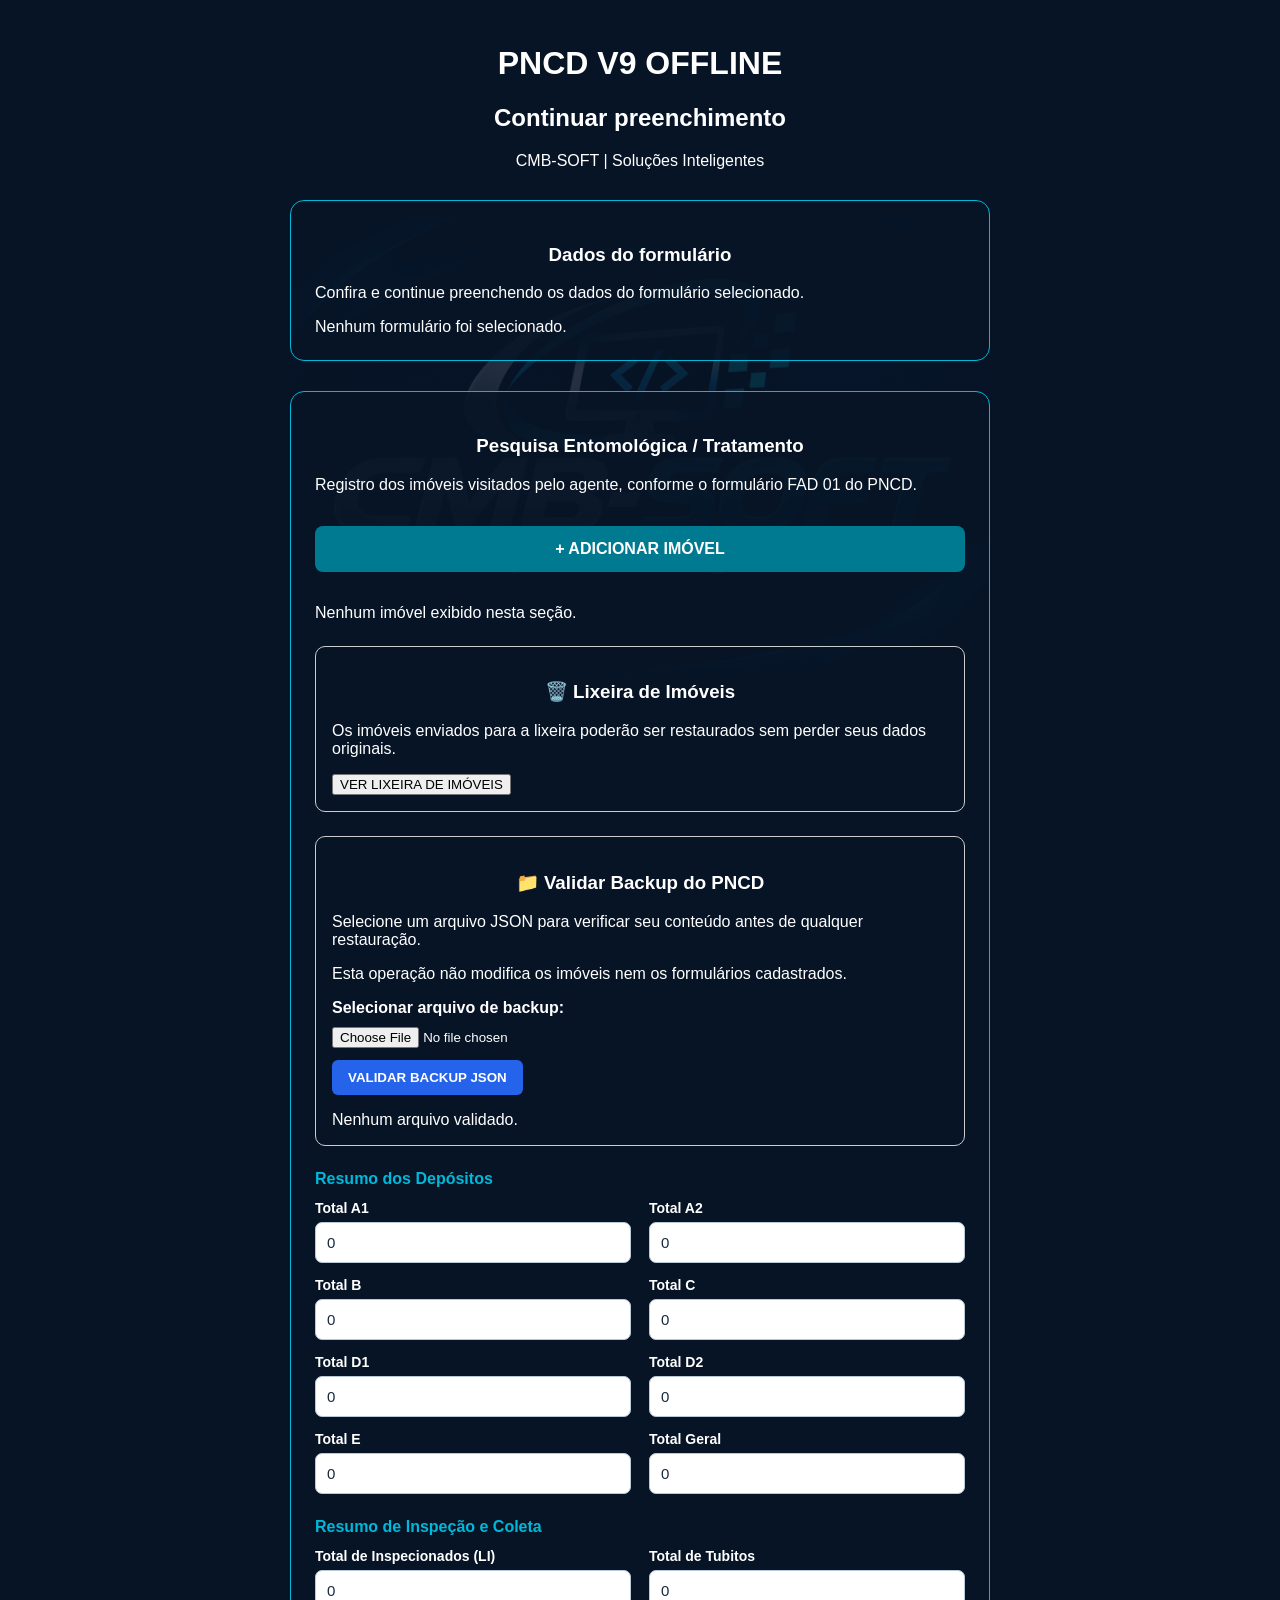
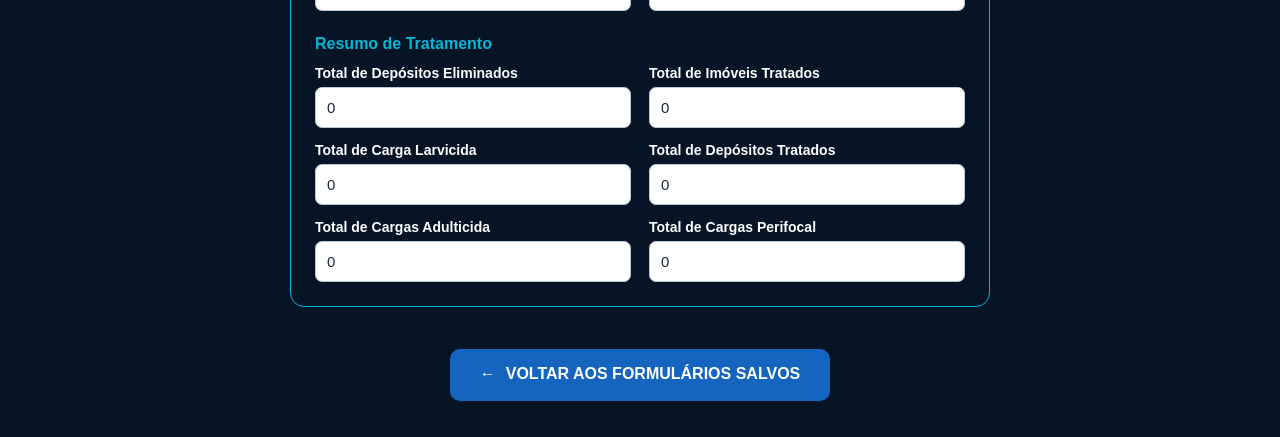
==== commit 21c917b2: "Add files via upload Atualizar formularios, impressao FAD 01 e botoes de navegacao" ====
--- a/editar_formulario.html
+++ b/editar_formulario.html
@@ -65,6 +65,33 @@
         gap: 12px;
     }
 }
+</style>
+<style id="pncd-estilo-retorno">
+    a.pncd-btn-retorno,
+    a.pncd-btn-retorno:visited {
+        display: inline-flex;
+        align-items: center;
+        justify-content: center;
+        gap: 10px;
+        box-sizing: border-box;
+        width: 100%;
+        max-width: 380px;
+        min-height: 52px;
+        margin: 12px 0;
+        padding: 14px 18px;
+        border: 0;
+        border-radius: 10px;
+        background: #1565C0;
+        color: #ffffff;
+        font: bold 16px/1.3 Arial, sans-serif;
+        text-align: center;
+        text-decoration: none;
+        white-space: normal;
+        cursor: pointer;
+    }
+    a.pncd-btn-retorno:hover { background: #0D47A1; color: #fff; }
+    a.pncd-btn-retorno:active { background: #0A387E; }
+    a.pncd-btn-retorno:focus-visible { outline: 3px solid #00D4FF; outline-offset: 3px; }
 </style>
 </head>
 
@@ -746,15 +773,6 @@
         </div>
 
         <div class="campo-identificacao">
-            <label for="total-l1">
-                Total L1
-            </label>
-            <input type="number"
-                   id="total-l1"
-                   value="0" readonly>
-        </div>
-
-        <div class="campo-identificacao">
             <label for="total-carga-larvicida">
                 Total de Carga Larvicida
             </label>
@@ -773,15 +791,6 @@
         </div>
 
         <div class="campo-identificacao">
-            <label for="total-adulticida">
-                Total de Adulticida
-            </label>
-            <input type="number"
-                   id="total-adulticida"
-                   value="0" readonly>
-        </div>
-
-        <div class="campo-identificacao">
             <label for="total-cargas-adulticida">
                 Total de Cargas Adulticida
             </label>
@@ -791,15 +800,6 @@
         </div>
 
         <div class="campo-identificacao">
-            <label for="total-perifocal">
-                Total de Perifocal
-            </label>
-            <input type="number"
-                   id="total-perifocal"
-                   value="0" readonly>
-        </div>
-
-        <div class="campo-identificacao">
             <label for="total-cargas-perifocal">
                 Total de Cargas Perifocal
             </label>
@@ -818,10 +818,7 @@
 <!-- FIM DO REGISTRO DE IMÓVEIS -->
 
         <div style="text-align: center;">
-            <a href="formularios.html"
-               style="color: #00D4FF;">
-                Voltar aos formulários salvos
-            </a>
+            <a href="formularios.html" class="pncd-btn-retorno"><span aria-hidden="true">←</span> VOLTAR AOS FORMULÁRIOS SALVOS</a>
         </div>
 
     </main>
@@ -1208,16 +1205,25 @@
                 formulario.zona_concluida
             ],
 
+            
             [
                 "Ciclo/Ano",
                 "ciclo_ano",
                 formulario.ciclo_ano
+            ],
+            [
+                "Data da atividade",
+                "data_atividade",
+                formulario.data_atividade
+            ],
+            [
+                "Atividade",
+                "atividade",
+                formulario.atividade
             ]
 
             ];
-
-
-                              
+                            
             camposEditaveis.forEach(
                 ([rotulo, nome, valor]) => {
 
@@ -1258,6 +1264,45 @@
 
                             input.appendChild(item);
                         });
+                  
+                    } else if (nome === "ciclo_ano") {
+
+                    input = document.createElement("input");
+                    input.type = "text";
+                    input.maxLength = 7;
+                    input.placeholder = "Ex.: 01/2026";
+                    input.pattern = "[0-9]{2}/[0-9]{4}";
+                    input.title = "Informe o ciclo e o ano no formato NN/AAAA";
+
+                    } else if (nome === "data_atividade") {
+
+                    input = document.createElement("input");
+                    input.type = "date";
+
+                    } else if (nome === "atividade") {
+
+                        input = document.createElement("select");
+
+                        const atividades = [
+                            ["", "Selecione a atividade"],
+                            ["1", "1 - LI - Levantamento de índice"],
+                            ["2", "2 - LI+T - Levantamento de índice + Tratamento"],
+                            ["3", "3 - PE - Ponto Estratégico"],
+                            ["4", "4 - T - Tratamento"],
+                            ["5", "5 - DF - Delimitação de Foco"],
+                            ["6", "6 - PVE - Pesquisa Vetorial Especial"]
+                        ];
+
+                        atividades.forEach(([codigo, descricao]) => {
+
+                            const opcao = document.createElement("option");
+
+                            opcao.value = codigo;
+                            opcao.textContent = descricao;
+
+                            input.appendChild(opcao);
+
+                        });
 
                     } else {
 
@@ -1265,6 +1310,7 @@
                         input.type = "text";
 
                     }
+
                     // ETAPA 177.9.60 - PROTEGER FORMULÁRIO FINALIZADO
                     if (formulario.status !== "rascunho") {
                         input.disabled = true;
@@ -1284,18 +1330,9 @@
                     areaDados.appendChild(grupo);
                 }
             );
-
-
-                    // CAMPOS SOMENTE PARA LEITURA
+                    
+                // CAMPOS SOMENTE PARA LEITURA
                     const camposLeitura = [
-                        [
-                            "Data da atividade",
-                            formulario.data_atividade
-                        ],
-                        [
-                            "Atividade",
-                            formulario.atividade
-                        ],
                         [
                             "Status",
                             formulario.status
@@ -1399,27 +1436,37 @@
                                     document.getElementById(
                                         "zona_concluida"
                                     ).value;
-
+                              
                                 const ciclo_ano =
                                     document.getElementById(
                                         "ciclo_ano"
                                     ).value.trim();
 
-                                
-
-                                await atualizarRascunho(
-                                    formulario.id,
-                                    {
-                                        municipio: municipio,
-                                        codigo_localidade: codigo_localidade,
-                                        localidade: localidade,
-                                        categoria: categoria,
-                                        zona: zona,
-                                        tipo: tipo,
-                                        zona_concluida: zona_concluida,
-                                        ciclo_ano: ciclo_ano
-                                    }
-                                );
+                                const data_atividade =
+                                    document.getElementById(
+                                        "data_atividade"
+                                    ).value;
+
+                                const atividade =
+                                    document.getElementById(
+                                        "atividade"
+                                    ).value;
+                           
+                                      await atualizarRascunho(
+                                        formulario.id,
+                                        {
+                                            municipio: municipio,
+                                            codigo_localidade: codigo_localidade,
+                                            localidade: localidade,
+                                            categoria: categoria,
+                                            zona: zona,
+                                            tipo: tipo,
+                                            zona_concluida: zona_concluida,
+                                            ciclo_ano: ciclo_ano,
+                                            data_atividade: data_atividade,
+                                            atividade: atividade
+                                        }
+                                    );
 
                               // Confere se houve nova digitação
                                // enquanto o salvamento acontecia                                                                                  
@@ -1453,11 +1500,18 @@
                                   document.getElementById(
                                       "zona_concluida"
                                   ).value !== zona_concluida ||
-
-                                  document.getElementById(
-                                      "ciclo_ano"
-                                  ).value.trim() !== ciclo_ano;
-
+                               
+                                    document.getElementById(
+                                        "ciclo_ano"
+                                    ).value.trim() !== ciclo_ano ||
+
+                                    document.getElementById(
+                                        "data_atividade"
+                                    ).value !== data_atividade ||
+
+                                    document.getElementById(
+                                        "atividade"
+                                    ).value !== atividade;
 
                                 formularioModificado = houveNovaAlteracao;
 
@@ -1536,6 +1590,34 @@
                             return;
                         }
 
+                            // VALIDAR DATA E ATIVIDADE ANTES DA CONCLUSÃO
+                            if (!document.getElementById("data_atividade").value) {
+                                alert("Informe a data da atividade antes de concluir o FAD 01.");
+                                document.getElementById("data_atividade").focus();
+                                return;
+                            }
+
+                            if (!document.getElementById("atividade").value) {
+                                alert("Selecione uma atividade antes de concluir o FAD 01.");
+                                document.getElementById("atividade").focus();
+                                return;
+                            }
+                                // VALIDAR CICLO/ANO ANTES DA CONCLUSÃO
+                            const campoCicloAno = document.getElementById("ciclo_ano");
+
+                            if (!/^[0-9]{2}\/[0-9]{4}$/.test(campoCicloAno.value.trim())) {
+
+                                alert(
+                                    "Informe o Ciclo/Ano corretamente antes de concluir o FAD 01.\n\n" +
+                                    "Formato obrigatório: NN/AAAA.\n" +
+                                    "Exemplo: 01/2026."
+                                );
+
+                                campoCicloAno.focus();
+
+                                return;
+                            }
+
                             const confirmar = window.confirm(
                                 "Deseja realmente concluir este FAD 01?\n\n" +
                                 "Após a conclusão, o formulário ficará bloqueado " +
@@ -1645,18 +1727,26 @@
                 document.getElementById(
                     "zona_concluida"
                 ).value;
-            
+
             const ciclo_ano =
                 document.getElementById(
                     "ciclo_ano"
                 ).value.trim();
 
+            const data_atividade =
+                document.getElementById(
+                     "data_atividade"
+                 ).value;
+
+            const atividade =
+                document.getElementById(
+                    "atividade"
+                ).value;
 
             mensagem.style.color = "#AFC7D8";
             mensagem.textContent =
                 "Salvando automaticamente...";
-                    
-            
+                              
             await atualizarRascunho(
                 formulario.id,
                 {
@@ -1667,11 +1757,11 @@
                     zona: zona,
                     tipo: tipo,
                     zona_concluida: zona_concluida,
-                    ciclo_ano: ciclo_ano
+                    ciclo_ano: ciclo_ano,
+                    data_atividade: data_atividade,
+                    atividade: atividade
                 }
             );
-
-
 
             // Verifica alterações durante a gravação
             const municipioAtual =
@@ -1718,7 +1808,9 @@
                   zonaAtual !== zona ||
                   tipoAtual !== tipo ||                
                   document.getElementById("zona_concluida").value !== zona_concluida ||
-                  cicloAnoAtual !== ciclo_ano
+                  cicloAnoAtual !== ciclo_ano ||
+                  document.getElementById("data_atividade").value !== data_atividade ||
+                  document.getElementById("atividade").value !== atividade
 
               ) {
                   alteracoesPendentes = true;
@@ -1798,8 +1890,7 @@
                                 // ETAPA 177.9.49 - BLOQUEIO TEMPORÁRIO DOS CAMPOS
                                    
                             function bloquearCamposDuranteFinalizacao(bloquear) {
-
-                                // Campos do cabeçalho
+                                // Campos do cabeçalho                              
                                 const campos = [
                                     "municipio",
                                     "codigo_localidade",
@@ -1808,7 +1899,9 @@
                                     "zona",
                                     "tipo",
                                     "zona_concluida",
-                                    "ciclo_ano"
+                                    "ciclo_ano",
+                                    "data_atividade",
+                                    "atividade"
                                 ];
 
                                 campos.forEach(function(id) {
@@ -1925,6 +2018,26 @@
                             agendarSalvamento();
                         }
                     );
+
+                    // SALVAMENTO AUTOMÁTICO DA DATA DA ATIVIDADE
+                    document.getElementById("data_atividade").addEventListener(
+                        "change",
+                        function () {
+                            formularioModificado = true;
+                            agendarSalvamento();
+                        }
+                    );
+
+                    // SALVAMENTO AUTOMÁTICO DA ATIVIDADE
+                    document.getElementById("atividade").addEventListener(
+                        "change",
+                        function () {
+                            formularioModificado = true;
+                            agendarSalvamento();
+                        }
+                    );
+
+
                     // AVISO DE ALTERAÇÕES NÃO SALVAS
                     window.addEventListener(
                         "beforeunload",
@@ -2081,12 +2194,9 @@
             const camposTratamento = [
                 ["depositos_eliminados", "total-depositos-eliminados"],
                 ["imoveis_tratados", "total-imoveis-tratados"],
-                ["l1", "total-l1"],
                 ["carga_larvicida", "total-carga-larvicida"],
                 ["quantidade_tratados", "total-quantidade-tratados"],
-                ["adulticida", "total-adulticida"],
                 ["cargas_adulticida", "total-cargas-adulticida"],
-                ["perifocal", "total-perifocal"],
                 ["cargas_perifocal", "total-cargas-perifocal"]
             ];
 
